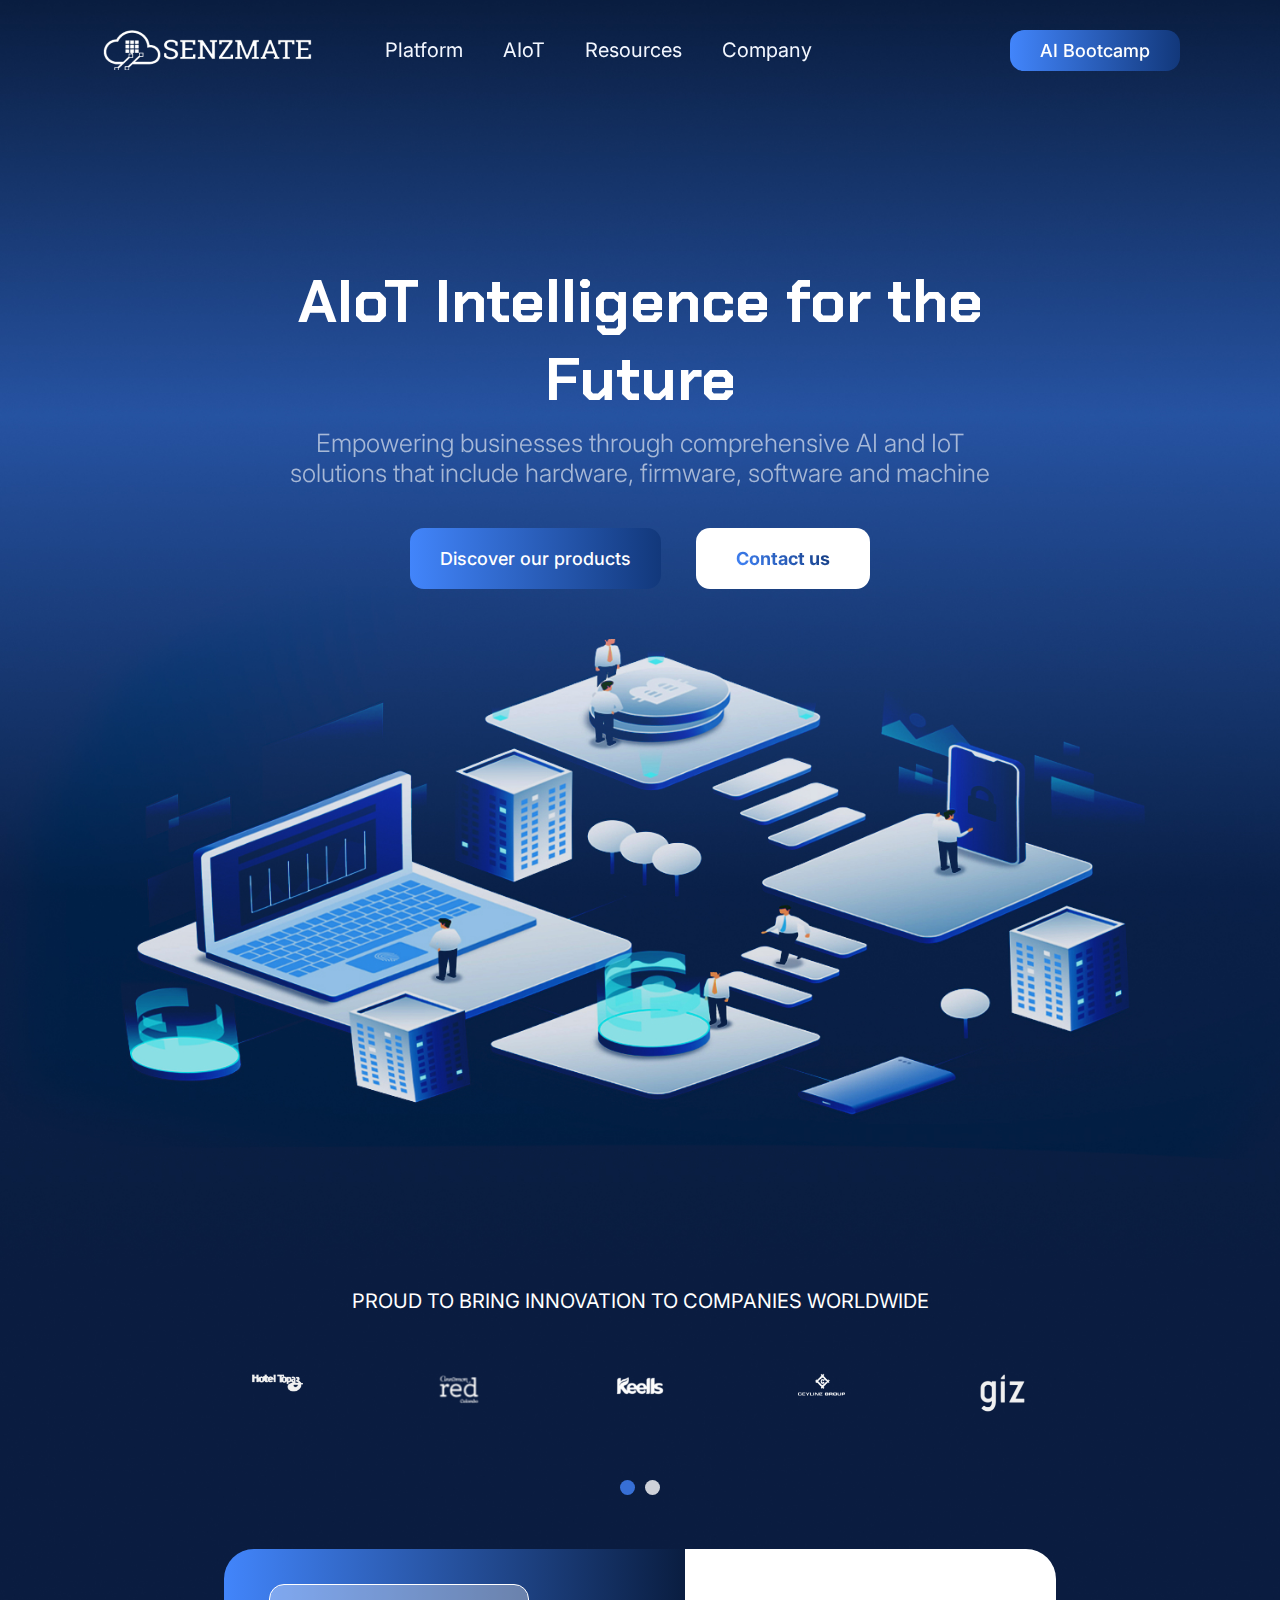
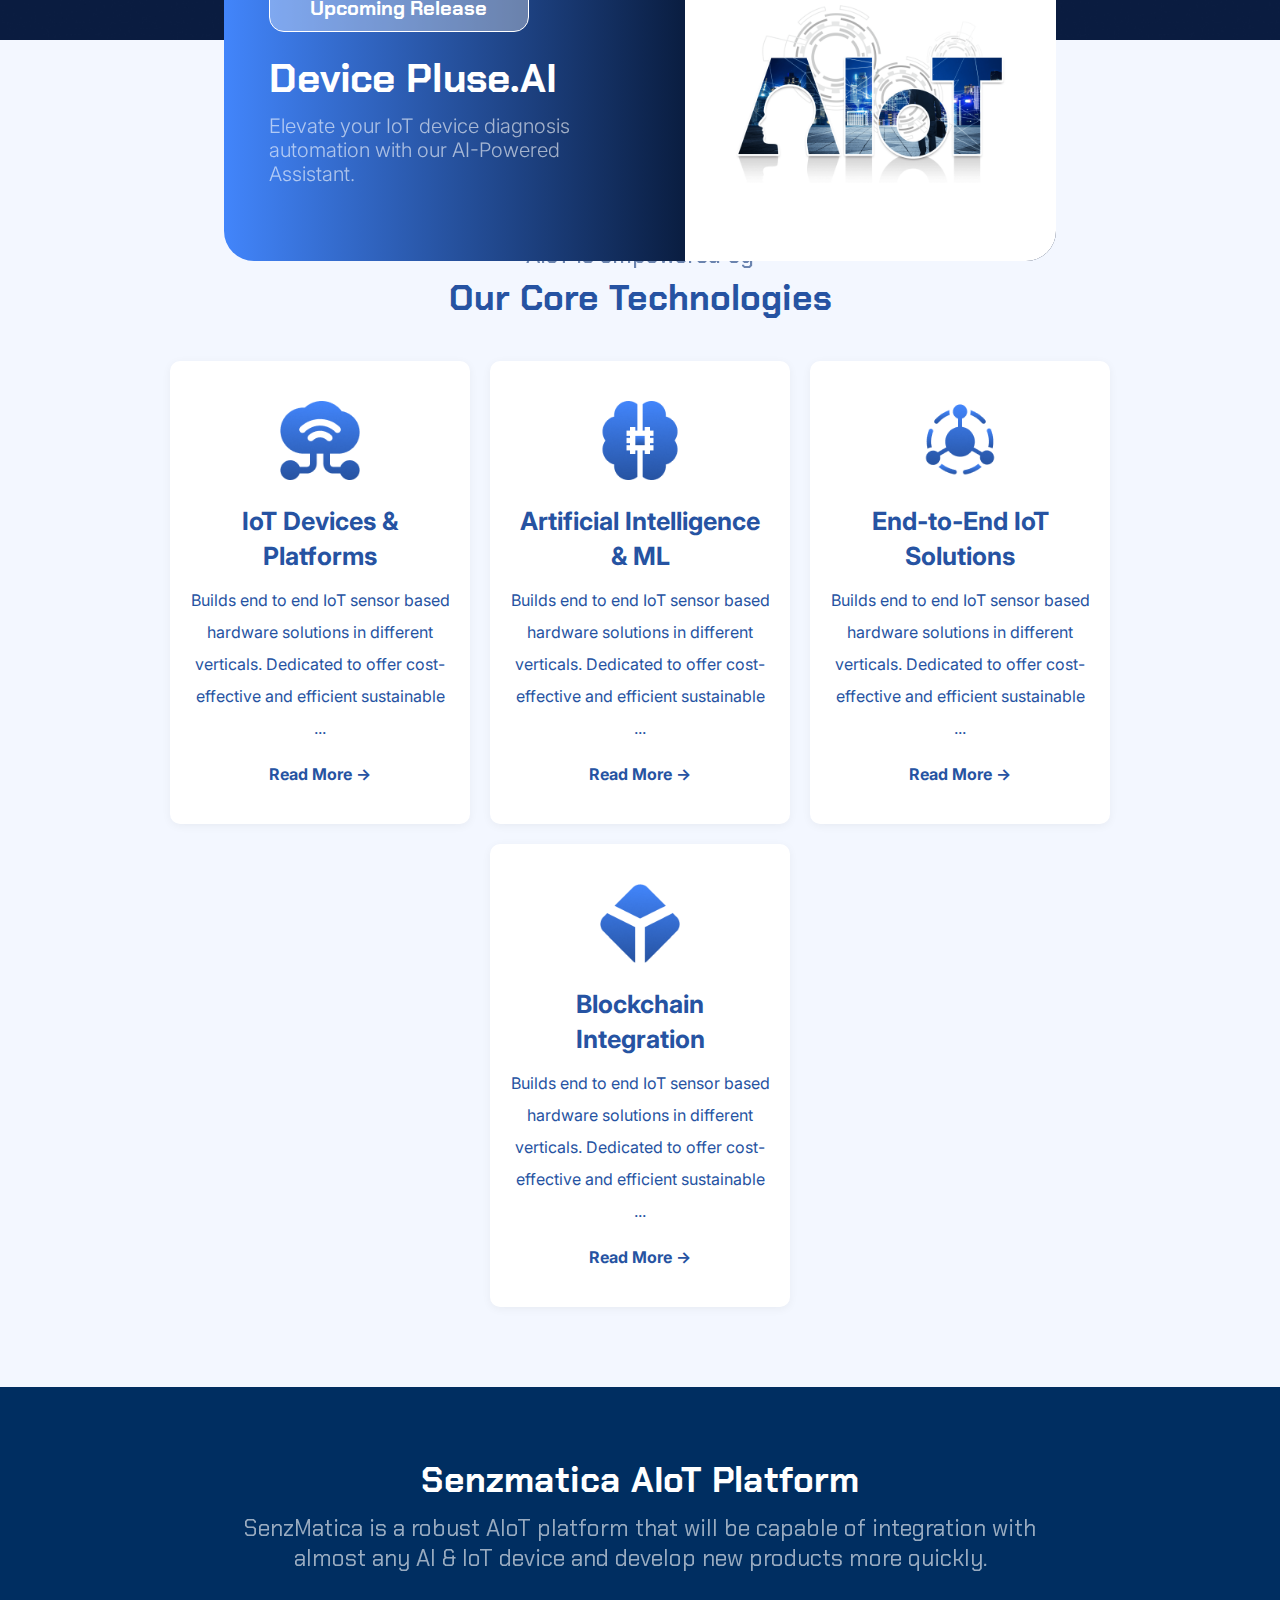
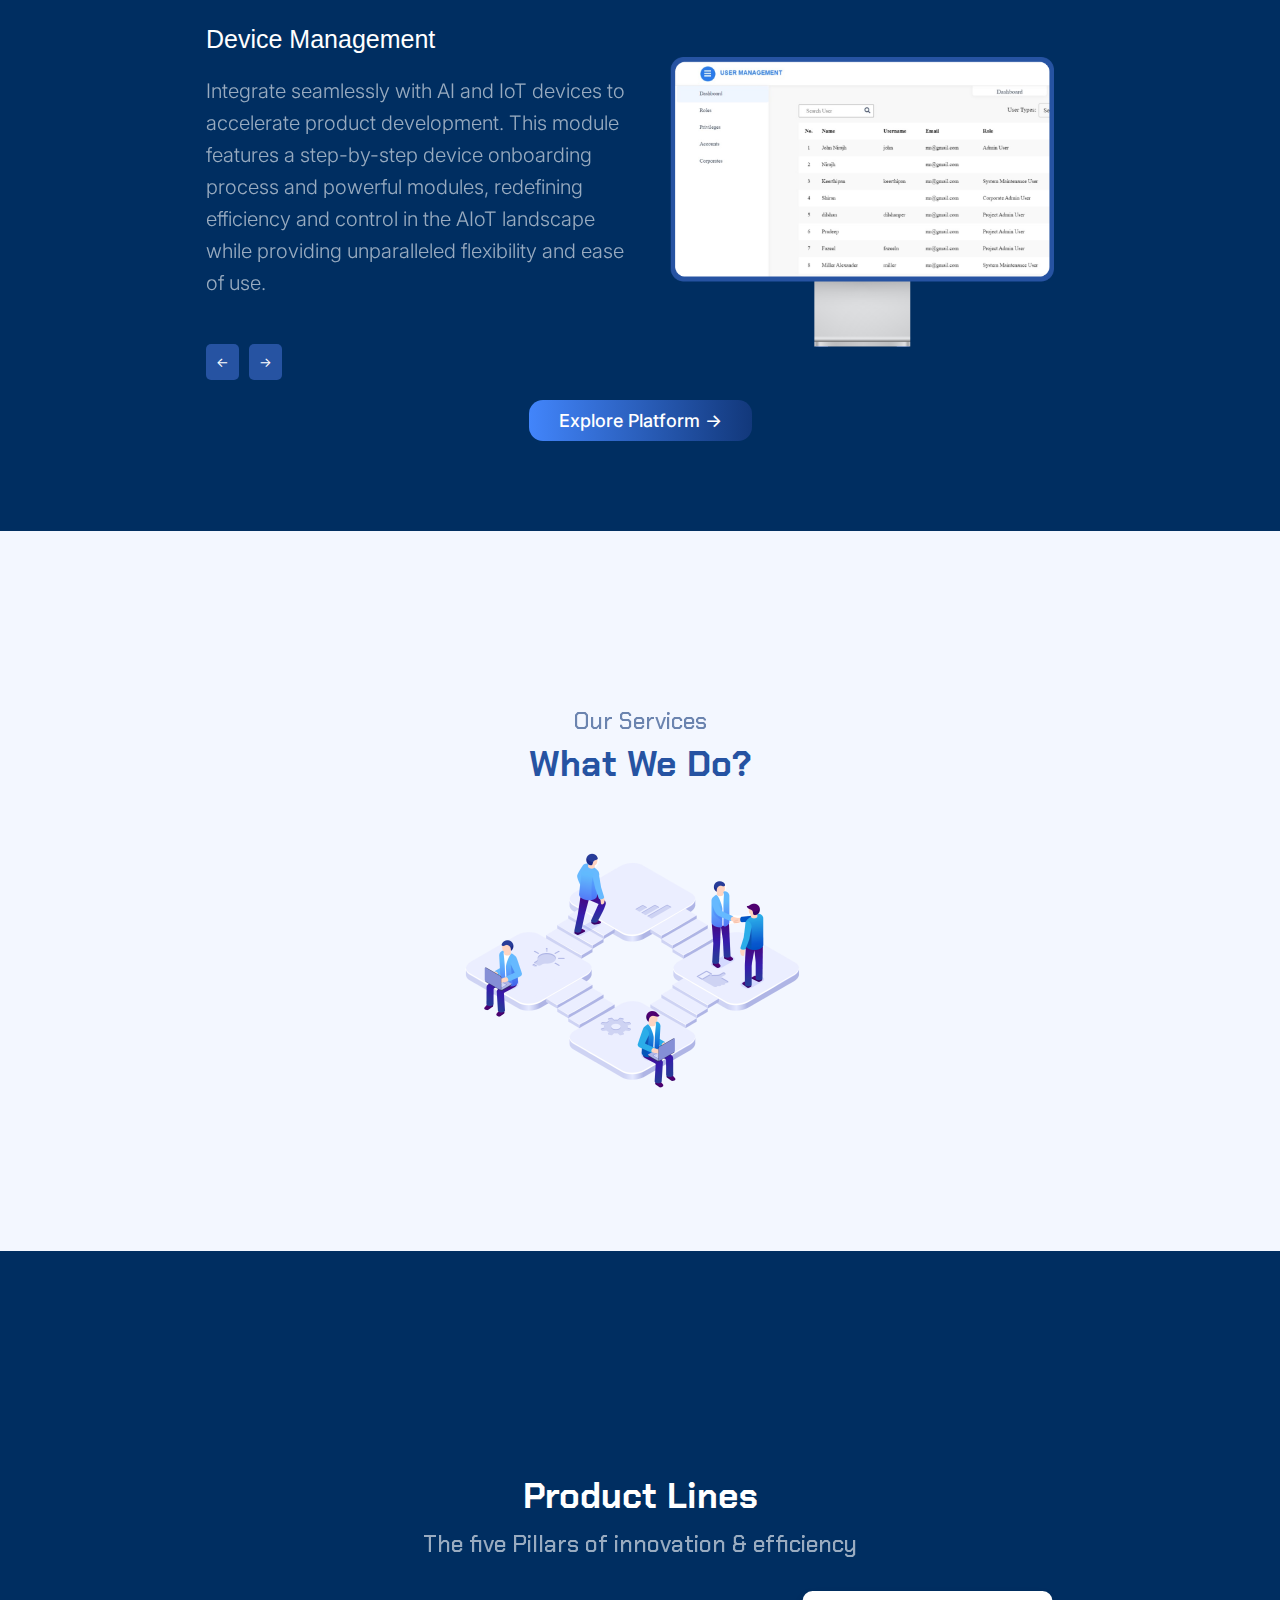
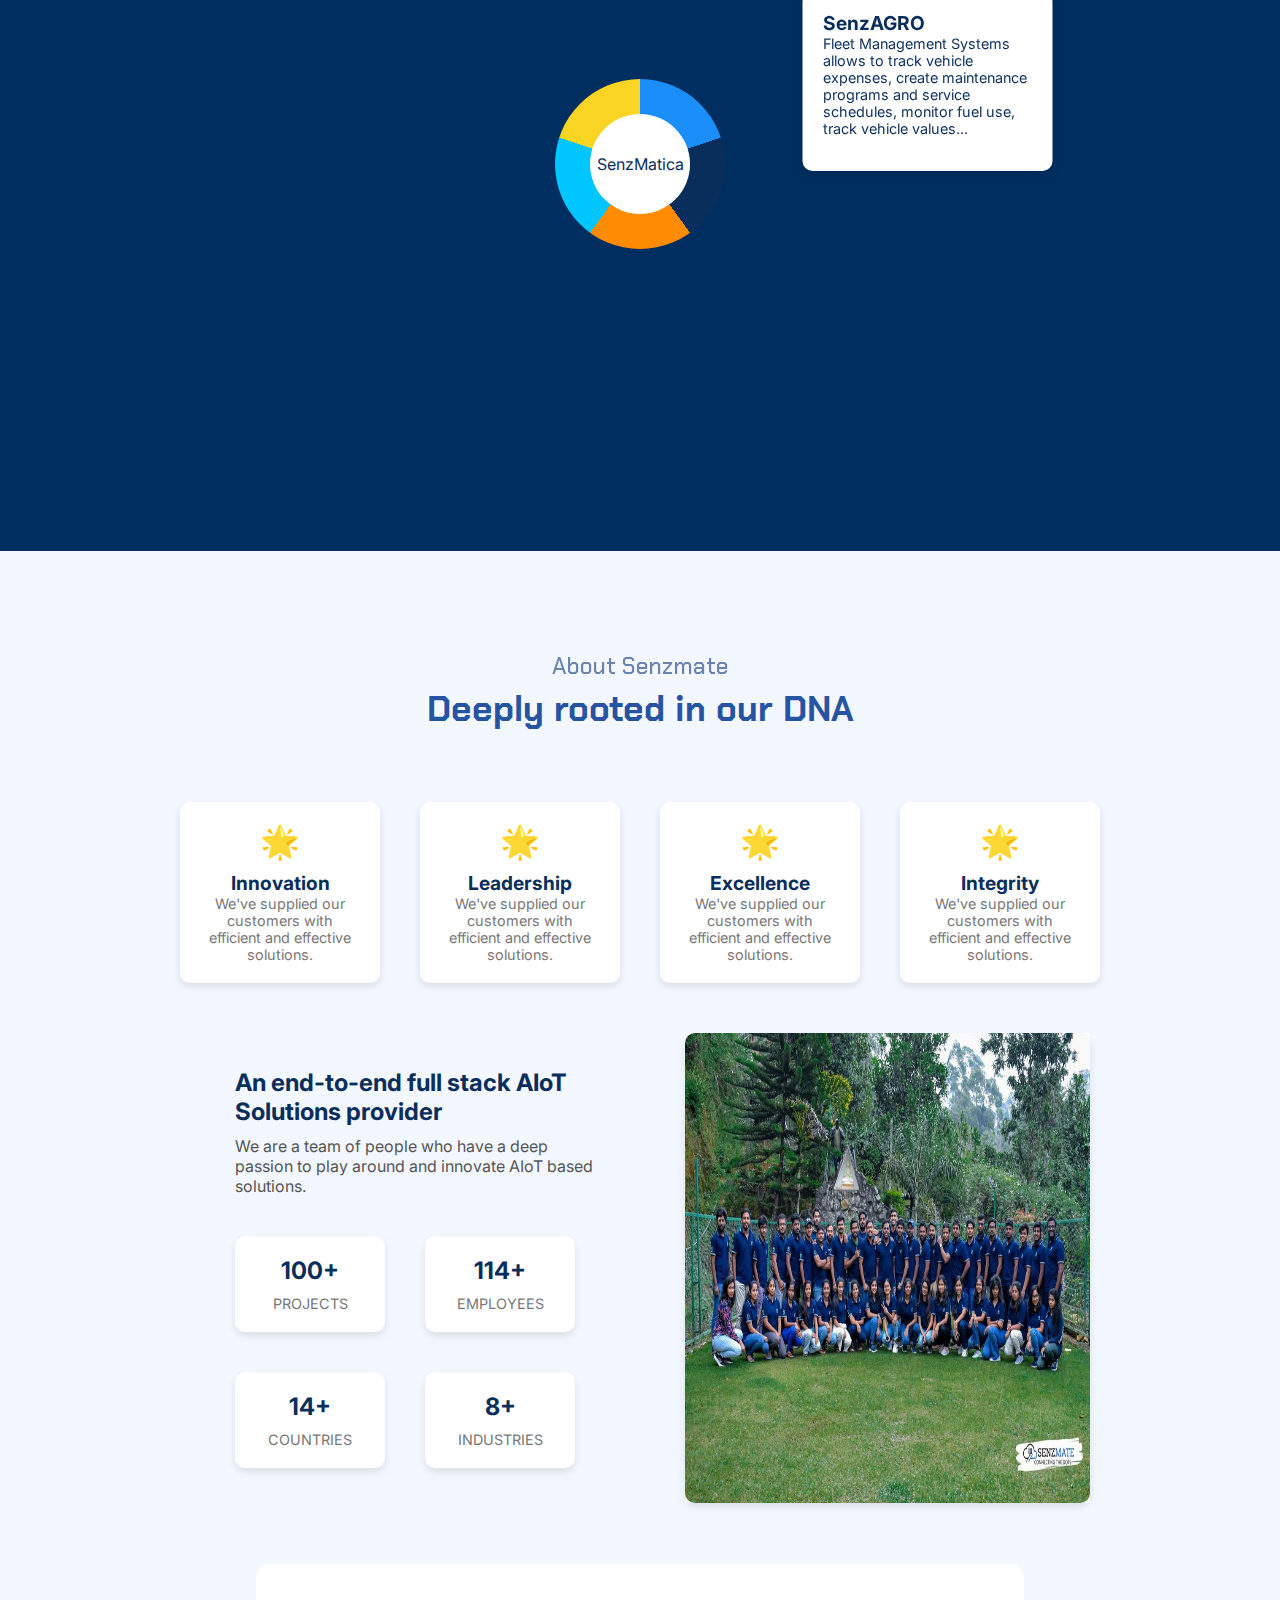
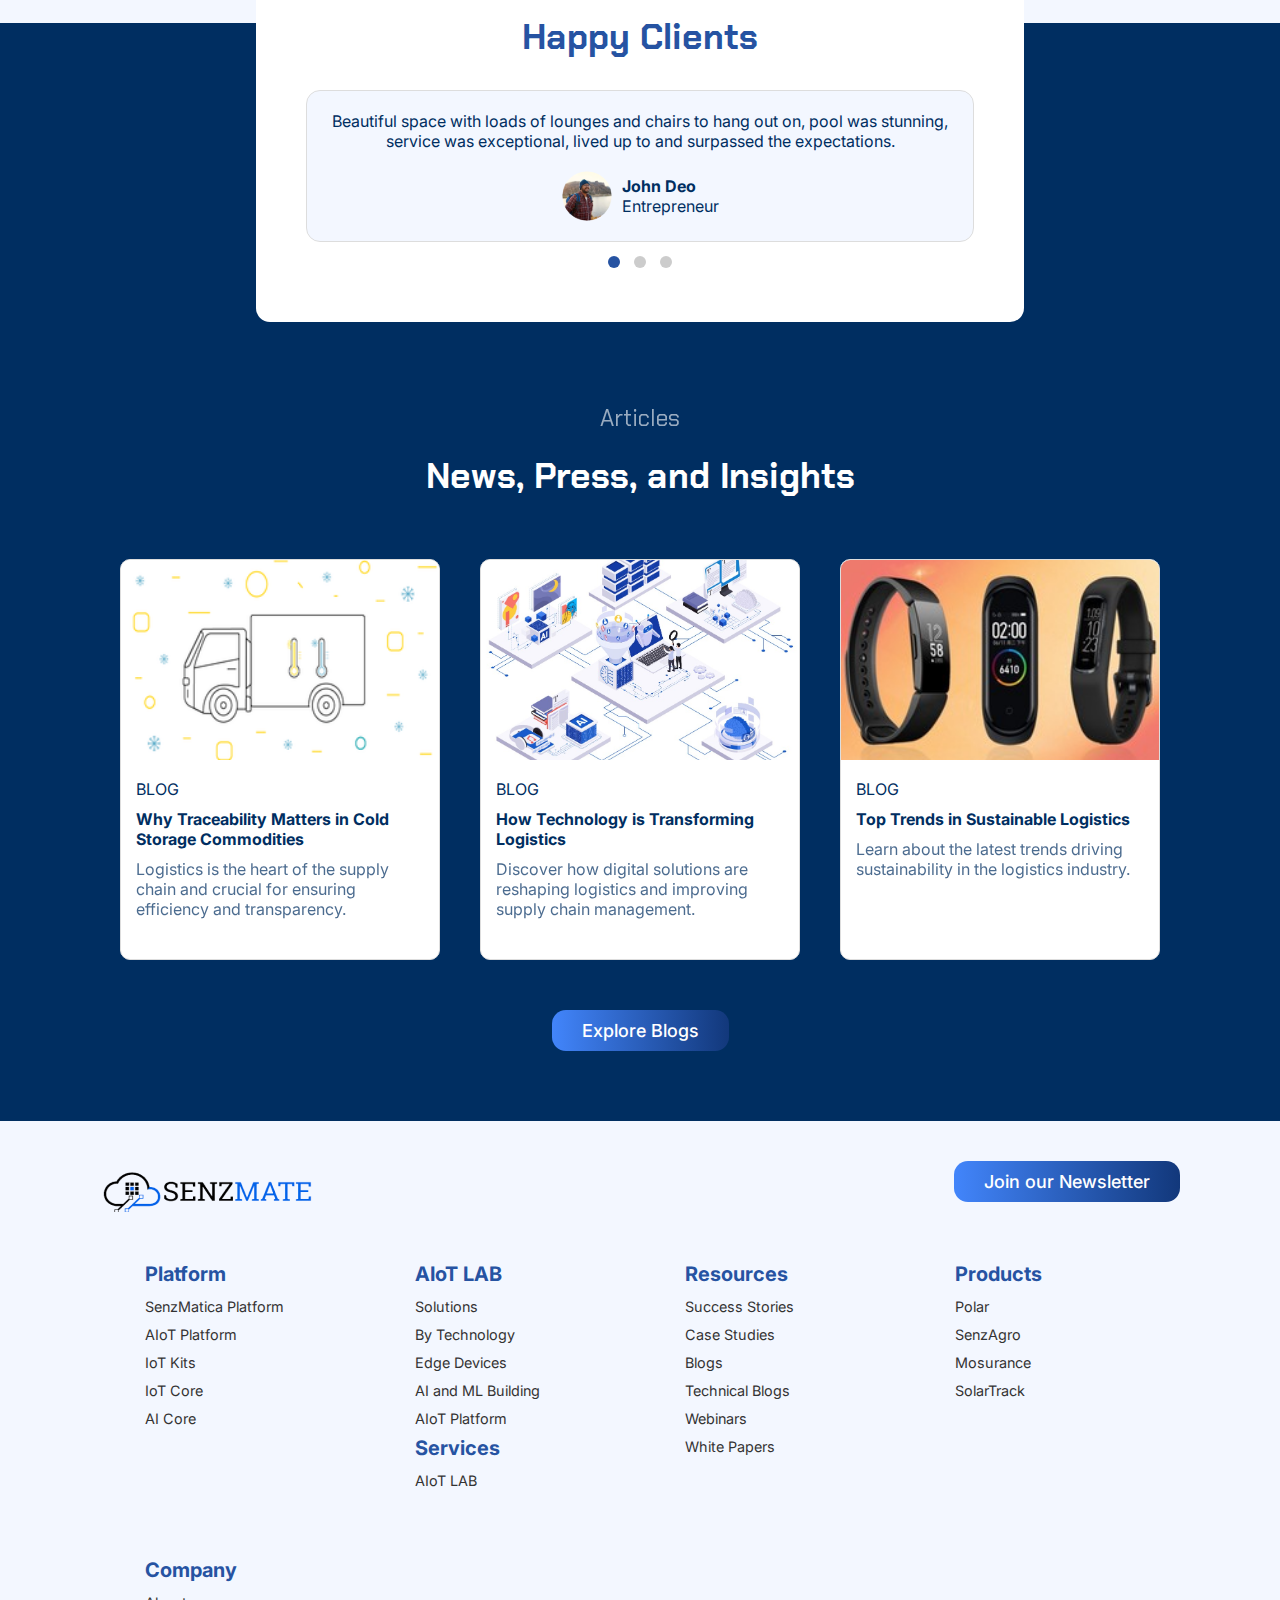
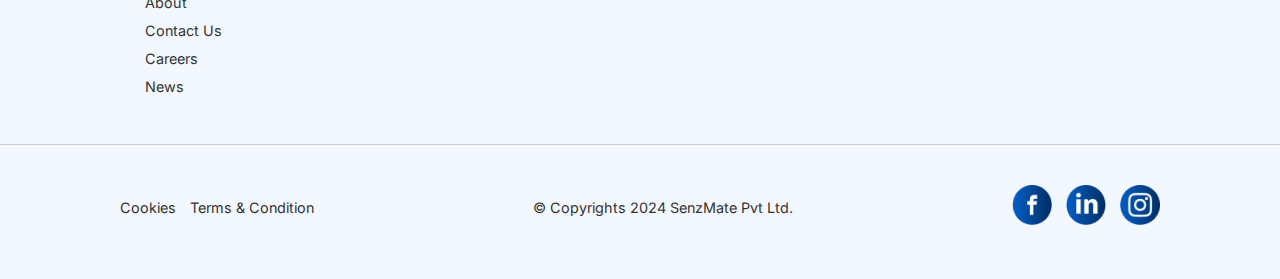
==== index.html @ ca843bef "Updated files" ====
<!DOCTYPE html>
<html lang="en">
<head>
  <meta charset="UTF-8">
  <meta name="viewport" content="width=device-width, initial-scale=1.0">
  <title>SenzMate</title>
  <link rel="stylesheet" type="text/css" href="index.css">
  <link rel="stylesheet" href="https://cdnjs.cloudflare.com/ajax/libs/OwlCarousel2/2.3.4/assets/owl.carousel.min.css">
    <link rel="stylesheet" href="https://cdnjs.cloudflare.com/ajax/libs/OwlCarousel2/2.3.4/assets/owl.theme.default.css">
    <link rel="stylesheet" href="style.css">
  <script src="https://code.jquery.com/jquery-3.5.1.min.js" integrity="sha256-9/aliU8dGd2tb6OSsuzixeV4y/faTqgFtohetphbbj0=" crossorigin="anonymous"></script>
</head>
<body>

<!-- Header -->
<section class="section-1">
    <header>
        <div class="left-header">
            <div class="logo"></div>
            <nav>
              <a href="#">Platform</a>
              <a href="#">AIoT</a>
              <a href="#">Resources</a>
              <a href="#">Company</a>
            </nav>
        </div>
      <button class="nav-btn">AI Bootcamp</button>
    </header>
    <section class="hero-section">
         <h1>AIoT Intelligence for the Future</h1>
         <p>Empowering businesses through comprehensive AI and IoT solutions that include hardware, firmware, software and machine</p>
          <div class="top-hero">
              <button class="discover_btn">Discover our products</button>
              <button class="contact_btn"><span>Contact us</span></button>
          </div>
          <div class="slider">
              <h2>PROUD TO BRING INNOVATION TO COMPANIES WORLDWIDE</h2>
              <div class="brand-carousel owl-carousel">
                  <div class="single-logo"><img alt="" src="img/brand-1.png"></div>
                  <div class="single-logo"><img alt="" src="img/brand-2.png"></div>
                  <div class="single-logo"><img alt="" src="img/brand-3.png"></div>
                  <div class="single-logo"><img alt="" src="img/brand-4.png"></div>
                  <div class="single-logo"><img alt="" src="img/brand-5.png"></div>
                  <div class="single-logo"><img alt="" src="img/brand-6.png"></div>
              </div>
          </div>
          <div class="container">
            <div class="left-section">
                <div class="release-tag">Upcoming Release</div>
                <h1 class="title">Device Pluse.AI</h1>
                <p class="description">Elevate your IoT device diagnosis automation with our AI-Powered Assistant.</p>
            </div>
            <div class="right-section">
                <img src="/img/iot_bg.png" alt="AIoT" class="aiot-image">
            </div>
        </div>
    </section>
</section>
<section class="core-technologies">
    <h2>AloT is empowered by</h2>
    <h1>Our Core Technologies</h1>
    <div class="cards-container">
        <div class="card">
            <img src="./img/iot_icon.png" alt="IoT Devices & Platforms">
            <h3>IoT Devices & Platforms</h3>
            <p>Builds end to end IoT sensor based hardware solutions in different verticals. Dedicated to offer cost-effective and efficient sustainable ...</p>
            <a href="#">Read More →</a>
        </div>
        <div class="card">
            <img src="./img/AI_icon.png" alt="Artificial Intelligence & ML">
            <h3>Artificial Intelligence & ML</h3>
            <p>Builds end to end IoT sensor based hardware solutions in different verticals. Dedicated to offer cost-effective and efficient sustainable ...</p>
            <a href="#">Read More →</a>
        </div>
        <div class="card">
            <img src="./img/endtoend_icon.png" alt="End-to-End IoT Solutions">
            <h3>End-to-End IoT Solutions</h3>
            <p>Builds end to end IoT sensor based hardware solutions in different verticals. Dedicated to offer cost-effective and efficient sustainable ...</p>
            <a href="#">Read More →</a>
        </div>
        <div class="card">
            <img src="./img/blockchain_icon.png" alt="Blockchain Integration">
            <h3>Blockchain Integration</h3>
            <p>Builds end to end IoT sensor based hardware solutions in different verticals. Dedicated to offer cost-effective and efficient sustainable ...</p>
            <a href="#">Read More →</a>
        </div>
    </div>
</section>
<section class="platform-section">
  <div class="container-up">
      <!-- Top Header -->
        <div>
          <h1>Senzmatica AIoT Platform</h1>
          <p>SenzMatica is a robust AIoT platform that will be capable of integration with<br> almost any AI & IoT device and develop new products more quickly.</p>
       </div>
       <!-- middle section should be 2 columns -->
        <div class="contain">
          <div class="text-content">
            <div class="feature-content">
                <h2 id="feature-title">Device Management</h2>
                <p id="feature-description">Integrate seamlessly with AI and IoT devices to accelerate product development. This module features a step-by-step device onboarding process and powerful modules, redefining efficiency and control in the AIoT landscape while providing unparalleled flexibility and ease of use.</p>
            </div>
            <div class="arrows">
                <button id="prev" onclick="changeContent(-1)">&#8592;</button>
                <button id="next" onclick="changeContent(1)">&#8594;</button>
            </div>
          </div>
          <div class="image-content">
            <img id="feature-image" src="/img/Display.png" alt="Feature Image">
          </div>
        </div>
       
        <!-- bottom section only button  -->
        <button class="explore-button">Explore Platform →</button>
  </div>
</section>
<section class="services-section">
  <h2>Our Services</h2>
  <h3>What We Do?</h3>
  <div class="image-container">
      <div class="backImage">
        <div class="character" id="character1">
            <img src="character1.png" alt="Character 1 Image Contain Image">
            <div class="popup" id="popup1">
                <h4>Partnership Programs</h4>
                <p>Join our partnership programs to leverage the power of IoT and AI, driving mutual success through collaborative projects and shared expertise.</p>
            </div>
        </div>
        <div class="character" id="character2">
            <img src="character2.png" alt="Character 2 Image Contain Image">
            <div class="popup" id="popup2">
                <h4>Consulting Services</h4>
                <p>Our consulting services provide expert guidance to help you navigate the complexities of IoT and AI, ensuring successful implementation and integration.</p>
            </div>
        </div>
        <div class="character" id="character3">
            <img src="character3.png" alt="Character 3 Image Contain Image">
            <div class="popup" id="popup3">
                <h4>Custom Solutions</h4>
                <p>We offer custom solutions tailored to your specific needs, combining the latest in IoT and AI technology to drive innovation and efficiency.</p>
            </div>
        </div>
        <div class="character" id="character4">
            <img src="character4.png" alt="Character 4  Image Contain Image">
            <div class="popup" id="popup4">
                <h4>Support & Maintenance</h4>
                <p>Our support and maintenance services ensure your IoT and AI systems remain operational and up-to-date, providing peace of mind and reliability.</p>
            </div>
        </div>
      </div>  
  </div>
</section>
<section class="product-lines-section">
  <h2>Product Lines</h2>
  <h3>The five Pillars of innovation & efficiency</h3>
  <div class="doughnut-container">
      <div class="doughnut">
          <div class="segment" id="segment1"></div>
          <div class="segment" id="segment2"></div>
          <div class="segment" id="segment3"></div>
          <div class="segment" id="segment4"></div>
          <div class="segment" id="segment5"></div>
          <div class="center">SenzMatica</div>
      </div>
      <div class="popup-section">
        <div class="popupNew" id="popupNew1">
          <h4>SenzAGRO</h4>
          <p>Fleet Management Systems allows to track vehicle expenses, create maintenance programs and service schedules, monitor fuel use, track vehicle values...</p>
      </div>
      <div class="popupNew" id="popupNew2">
          <h4>MOSURANCE</h4>
          <p>Fleet Management Systems allows to track vehicle expenses, create maintenance programs and service schedules, monitor fuel use, track vehicle values...</p>
      </div>
      <div class="popupNew" id="popupNew3">
          <h4>POLAR</h4>
          <p>Fleet Management Systems allows to track vehicle expenses, create maintenance programs and service schedules, monitor fuel use, track vehicle values...</p>
      </div>
      <div class="popupNew" id="popupNew4">
          <h4>Factoryspy</h4>
          <p>Fleet Management Systems allows to track vehicle expenses, create maintenance programs and service schedules, monitor fuel use, track vehicle values...</p>
      </div>
      <div class="popupNew" id="popupNew5">
          <h4>SOLAR TRACK</h4>
          <p>Fleet Management Systems allows to track vehicle expenses, create maintenance programs and service schedules, monitor fuel use, track vehicle values...</p>
      </div>
      </div>
      
  </div>
</section>

<section class="about-section">
  <h1>About Senzmate</h1>
  <h2>Deeply rooted in our DNA</h2>
  <div class="pillars">
      <div class="pillar">
          <div class="icon">🌟</div>
          <h3>Innovation</h3>
          <p>We've supplied our customers with efficient and effective solutions.</p>
      </div>
      <div class="pillar">
          <div class="icon">🌟</div>
          <h3>Leadership</h3>
          <p>We've supplied our customers with efficient and effective solutions.</p>
      </div>
      <div class="pillar">
          <div class="icon">🌟</div>
          <h3>Excellence</h3>
          <p>We've supplied our customers with efficient and effective solutions.</p>
      </div>
      <div class="pillar">
          <div class="icon">🌟</div>
          <h3>Integrity</h3>
          <p>We've supplied our customers with efficient and effective solutions.</p>
      </div>
  </div>
  <div class="count-section">
      <div class="left-section">
          <div class="description">
            <h3>An end-to-end full stack AIoT Solutions provider</h3>
            <p>We are a team of people who have a deep passion to play around and innovate AIoT based solutions.</p>
        </div>
        <div class="stats">
          <div class="stat">
              <h4>100+</h4>
              <p>PROJECTS</p>
          </div>
          <div class="stat">
              <h4>114+</h4>
              <p>EMPLOYEES</p>
          </div>
          <div class="stat">
              <h4>14+</h4>
              <p>COUNTRIES</p>
          </div>
          <div class="stat">
              <h4>8+</h4>
              <p>INDUSTRIES</p>
          </div>
      </div>
      </div>
      <div class="right-section">
          <div class="image-container">
            <img src="./img/team.jpg" alt="Team Photo">
          </div>
      </div>
  </div>
</section>


<!-- Review Section -->
 <!-- <section class="review-Main">
  <section class="review-section">
    <h2>Happy Clients</h2>
    <div class="slider">
        <div class="slider-container">
            <div class="slide">
                <p>Beautiful space with loads of lounges and chairs to hang out on, pool was stunning, service was exceptional, lived up to and surpassed the expectations.</p>
                <div class="client-info">
                    <img src="client1.jpg" alt="Client 1">
                    <div>
                        <h4>John Deo</h4>
                        <p>Entrepreneur</p>
                    </div>
                </div>
            </div>
            <div class="slide">
                <p>Amazing experience, the ambiance was perfect and the staff were very friendly and helpful. Highly recommend this place.</p>
                <div class="client-info">
                    <img src="client2.jpg" alt="Client 2">
                    <div>
                        <h4>Jane Smith</h4>
                        <p>Designer</p>
                    </div>
                </div>
            </div>
            <div class="slide">
                <p>One of the best places I've ever stayed. The rooms were clean and well-maintained, and the service was top-notch.</p>
                <div class="client-info">
                    <img src="client3.jpg" alt="Client 3">
                    <div>
                        <h4>Michael Brown</h4>
                        <p>Developer</p>
                    </div>
                </div>
            </div>
        </div>
    </div>
    <div class="dots">
        <span class="dot" onclick="currentSlide(1)"></span>
        <span class="dot" onclick="currentSlide(2)"></span>
        <span class="dot" onclick="currentSlide(3)"></span>
    </div>
  </section>
  <section class="blog-section">
    <h3>Articles</h3>
    <h2>News, Press and Insights</h2>
    <div class="blog-container">
        <div class="blog-card">
            <img src="blog1.jpg" alt="Blog 1">
            <div class="blog-content">
                <span>BLOG</span>
                <h4>Your Cold Stored Commodities Needs Traceability. Here's Why!</h4>
                <p>The word "logistics" known as the heart of the supply chain and that used be a synonymous term.</p>
            </div>
        </div>
        <div class="blog-card">
            <img src="blog2.jpg" alt="Blog 2">
            <div class="blog-content">
                <span>BLOG</span>
                <h4>Your Cold Stored Commodities Needs Traceability. Here's Why!</h4>
                <p>The word "logistics" known as the heart of the supply chain and that used be a synonymous term.</p>
            </div>
        </div>
        <div class="blog-card">
            <img src="blog3.jpg" alt="Blog 3">
            <div class="blog-content">
                <span>BLOG</span>
                <h4>Your Cold Stored Commodities Needs Traceability. Here's Why!</h4>
                <p>The word "logistics" known as the heart of the supply chain and that used be a synonymous term.</p>
            </div>
        </div>
    </div>
    <button class="explore-btn">Explore Blogs</button>
</section>

 </section> -->
 <section class="review-main">
    <!-- Review Section -->
    <section class="review-section">
        <div class="review-card">
            <h2>Happy Clients</h2>
            <div class="slider">
              <div class="slider-container">
                <!-- Slide 1 -->
                <div class="slide">
                  <p>Beautiful space with loads of lounges and chairs to hang out on, pool was stunning, service was exceptional, lived up to and surpassed the expectations.</p>
                  <div class="client-info">
                    <img src="./img/client1.png" alt="Client 1">
                    <div>
                      <h4>John Deo</h4>
                      <p>Entrepreneur</p>
                    </div>
                  </div>
                </div>
                <!-- Slide 2 -->
                <div class="slide">
                  <p>Amazing experience, the ambiance was perfect and the staff were very friendly and helpful. Highly recommend this place.</p>
                  <div class="client-info">
                    <img src="client2.jpg" alt="Client 2">
                    <div>
                      <h4>Jane Smith</h4>
                      <p>Designer</p>
                    </div>
                  </div>
                </div>
                <!-- Slide 3 -->
                <div class="slide">
                  <p>One of the best places I've ever stayed. The rooms were clean and well-maintained, and the service was top-notch.</p>
                  <div class="client-info">
                    <img src="client3.jpg" alt="Client 3">
                    <div>
                      <h4>Michael Brown</h4>
                      <p>Developer</p>
                    </div>
                  </div>
                </div>
              </div>
            </div>
            <!-- Slider Dots -->
            <div class="dots">
                <span class="dot" onclick="currentSlide(1)"></span>
                <span class="dot" onclick="currentSlide(2)"></span>
                <span class="dot" onclick="currentSlide(3)"></span>
            </div>
        </div>
    </section>
  
    <!-- Blog Section -->
    <section class="blog-section">
      <h3>Articles</h3>
      <h2>News, Press, and Insights</h2>
      <div class="blog-container">
        <!-- Blog Card 1 -->
        <div class="blog-card">
          <img src="./img/blog1.png" alt="Blog 1">
          <div class="blog-content">
            <span>BLOG</span>
            <h4>Why Traceability Matters in Cold Storage Commodities</h4>
            <p>Logistics is the heart of the supply chain and crucial for ensuring efficiency and transparency.</p>
          </div>
        </div>
        <!-- Blog Card 2 -->
        <div class="blog-card">
          <img src="./img/blog2.jpeg" alt="Blog 2">
          <div class="blog-content">
            <span>BLOG</span>
            <h4>How Technology is Transforming Logistics</h4>
            <p>Discover how digital solutions are reshaping logistics and improving supply chain management.</p>
          </div>
        </div>
        <!-- Blog Card 3 -->
        <div class="blog-card">
          <img src="./img/blog3.jpg" alt="Blog 3">
          <div class="blog-content">
            <span>BLOG</span>
            <h4>Top Trends in Sustainable Logistics</h4>
            <p>Learn about the latest trends driving sustainability in the logistics industry.</p>
          </div>
        </div>
      </div>
      <button class="explore-btn">Explore Blogs</button>
    </section>
  </section>
  
<!-- Footer Section -->
<footer>
  <div class="footer-container">
      <div class="footer-logo"></div>
      <button class="newsletter-btn">Join our Newsletter</button>
      <div class="footer-links">
          <div class="footer-column">
              <h4>Platform</h4>
              <ul>
                  <li><a href="#">SenzMatica Platform</a></li>
                  <li><a href="#">AIoT Platform</a></li>
                  <li><a href="#">IoT Kits</a></li>
                  <li><a href="#">IoT Core</a></li>
                  <li><a href="#">AI Core</a></li>
              </ul>
          </div>
          <div class="footer-column">
              <h4>AIoT LAB</h4>
              <ul>
                  <li><a href="#">Solutions</a></li>
                  <li><a href="#">By Technology</a></li>
                  <li><a href="#">Edge Devices</a></li>
                  <li><a href="#">AI and ML Building</a></li>
                  <li><a href="#">AIoT Platform</a></li>
              </ul>
              <h4>Services</h4>
              <ul>
                  <li><a href="#">AIoT LAB</a></li>
              </ul>
          </div>
          <div class="footer-column">
              <h4>Resources</h4>
              <ul>
                  <li><a href="#">Success Stories</a></li>
                  <li><a href="#">Case Studies</a></li>
                  <li><a href="#">Blogs</a></li>
                  <li><a href="#">Technical Blogs</a></li>
                  <li><a href="#">Webinars</a></li>
                  <li><a href="#">White Papers</a></li>
              </ul>
          </div>
          <div class="footer-column">
              <h4>Products</h4>
              <ul>
                  <li><a href="#">Polar</a></li>
                  <li><a href="#">SenzAgro</a></li>
                  <li><a href="#">Mosurance</a></li>
                  <li><a href="#">SolarTrack</a></li>
              </ul>
          </div>
          <div class="footer-column">
              <h4>Company</h4>
              <ul>
                  <li><a href="#">About</a></li>
                  <li><a href="#">Contact Us</a></li>
                  <li><a href="#">Careers</a></li>
                  <li><a href="#">News</a></li>
              </ul>
          </div>
      </div>
  </div>
  <div class="footer-bottom">
      <div class="footer-terms">
          <a href="#">Cookies</a>
          <a href="#">Terms & Condition</a>
      </div>
      <div class="footer-copyright">
          © Copyrights 2024 SenzMate Pvt Ltd.
      </div>
      <div class="footer-social">
          <a href="#"><img src="./img/facebook.png" alt="Facebook"></a>
          <a href="#"><img src="./img/linkedin.png" alt="LinkedIn"></a>
          <a href="#"><img src="./img/instagram.png" alt="Instagram"></a>
      </div>
  </div>
</footer>
  
  <script src="script.js"></script>
  <script src="script2.js"></script>
  <script src="script3.js"></script>
  <script src="https://cdnjs.cloudflare.com/ajax/libs/jquery/3.5.1/jquery.min.js"></script>
  <script src="https://cdnjs.cloudflare.com/ajax/libs/OwlCarousel2/2.3.4/owl.carousel.min.js"></script>
  <script>
      let autoplayTimeout = 3000; 
      const minSpeed = 500; 
      const speedReduction = 200; 
    
      const owl = $('.brand-carousel').owlCarousel({
        loop: true,
        margin: 10,
        autoplay: true,
        autoplayTimeout: autoplayTimeout,
        autoplayHoverPause: true, 
        responsive: {
          0: {
            items: 1
          },
          600: {
            items: 4
          },
          1000: {
            items: 5
          }
        }
      });
  
      owl.on('translated.owl.carousel', function () {
        autoplayTimeout = Math.max(minSpeed, autoplayTimeout - speedReduction);
        console.log(`Updated Speed: ${autoplayTimeout}ms`);
    
        owl.trigger('stop.owl.autoplay'); 
        owl.trigger('play.owl.autoplay', [autoplayTimeout]); 
      });
  </script>


</body>
</html>
---- index.css ----
@import url('https://fonts.googleapis.com/css2?family=Chakra+Petch:ital,wght@0,300;0,400;0,500;0,600;0,700;1,300;1,400;1,500;1,600;1,700&family=Inter:ital,opsz,wght@0,14..32,100..900;1,14..32,100..900&display=swap');

* {
  padding: 0;
  margin: 0;
  box-sizing: border-box;
  font-family: "Inter", sans-serif;
}

.section-1 {
  background: url("../img/bg.jpg");
  width: 100%;
  background-size: cover;
  height: 1640px;
  background-position: center;
}

body {
  margin: 0;
  padding: 0;
  overflow-x: hidden; 
  justify-content: center;
  align-items: center;
  min-height: 100vh;
}

.hero-section .slider {
  margin-top: 700px;
  justify-content: center;
  width: 70%;
}

.hero-section .slider h2 {
  color: #fff;
  text-align: center;
  font-size: 20px;
  font-style: normal;
  font-weight: 400;
}

.hero-section .brand-carousel {
  display: flex;
  flex-direction: column;
  overflow-x: auto; 
  scroll-behavior: smooth;
}

.single-logo {
  display: flex;
  justify-content: center;
  align-items: center;
  padding: 60px;
}

.single-logo img {
  display: flex;
  height: auto;
  width: 100%;
}

.owl-dots {
	text-align: center;
}

.owl-dot {
	display: inline-block;
	height: 15px !important;
	width: 15px !important;
	background-color: #fff !important;
	opacity: 0.8;
	border-radius: 50%;
	margin: 0 5px;
}
.owl-dot.active {
	background-color: #4285fb !important;
}

.section-1 .hero-section {
  z-index: 1;
  position: relative;
  display: flex;
  flex-direction: column;
  justify-content: center;
  align-items: center;
  top: 16%;
}

.hero-section h1 {
  width: 60%;
  text-align: center;
  font-size: 60px;
  color: #fff;
  font-family: "Chakra Petch", sans-serif;
  font-weight: 700;
  font-style: normal;
}

.hero-section p {
  width: 58%;
  text-align: center;
  font-size: 25px;
  font-style: normal;
  font-weight: 300;
  color: #fff;
  opacity: 60%;
  margin-top: 10px;
}

.hero-section .top-hero {
  margin-top: 40px;
  display: flex;
  gap: 35px;
  justify-content: center;
  align-items: center;
}



.discover_btn {
  background: linear-gradient(270deg, #12387b 0%, #4285fb 100%);
  border-radius: 14px;
  justify-content: center;
  align-items: center;
  display: flex;
  padding: 20px 30px 20px 30px;
  color: #fff;
  font-size: 18px;
  font-family: Inter;
  font-weight: 500; 
  word-wrap: break-word;
  border: none;
  cursor: pointer;
}

.discover_btn:hover{
  background: linear-gradient(90deg, #12387b 0%, #4285fb 100%);
}

.contact_btn {
  background: #fff;
  border: none;
  padding: 20px 40px 20px 40px;
  font-size: 18px;
  font-weight: bold;
  cursor: pointer;
  border-radius: 14px;
  position: relative;
  overflow: hidden;
}

.contact_btn::before {
  content: '';
  position: absolute;
  top: 0;
  left: 0;
  width: 100%;
  height: 100%;
  color: #fff;
  background: linear-gradient(45deg, #4285fb, #12387b);
  z-index: 1;
  opacity: 0;
  transition: opacity 0.3s;
}


.contact_btn span {
  position: relative;
  background: linear-gradient(45deg, #4285fb, #12387b);
  background-clip: text;
  -webkit-text-fill-color: transparent;
  transition: all 0.3s;
}

header {
  z-index: 2;
  display: flex;
  padding: 0px 100px;
  align-items: center;
  position: fixed;
  height: 100px;
  top: 0;
  left: 0;
  width: 100%;
  transition: 500ms;
  justify-content: space-between; 
  flex-wrap: wrap;
}

.left-header{
  display: flex;
  justify-content: space-between;
  align-items: center;
  gap: 20px;
}

.left-header nav {
  display: flex;
  flex: 2;
  margin-left: 25px ;
  gap: 40px; 
}

.left-header nav a {
  text-decoration: none;
  font-size: 20px;
  text-decoration: none;
  color: #F3F7FF;
  transition: 200ms;
  font-style: normal;
  transition: color 0.3s;
}


.left-header nav a:hover {
  color: #007BFF; 
}


.left-header nav a.active {
  font-weight: bold;
  color: #007BFF;
}

header .nav-btn {
  background: linear-gradient(270deg, #12387b 0%, #4285fb 100%);
  border-radius: 14px;
  justify-content: center;
  align-items: center;
  display: flex;
  padding: 10px 30px 10px 30px;
  color: #fff;
  font-size: 18px;
  font-family: Inter;
  font-weight: 500; 
  word-wrap: break-word;
  border: none;
  cursor: pointer;
  transition: background-color 0.3s;
}

header .nav-btn:hover {
  background-color: #0056b3; 
}

.active {
  border-color: #00b3ff;
}

.left-header nav a:hover {
  border-color: #00b3ff;
}

.logo {
  z-index: 10;
  background-image: url('./img/Site_Logo_white.png');
  width: 240px;
  height: 40px;
  background-repeat: no-repeat;
}

.bgc {
  background: #F3F7FF;
  padding: 0px 100px;
  height: 100px;
  align-items: center;
}

.bgc .logo {
  background-image: url('./img/Site_Logo.png');
  width: 240px;
  height: 40px;
  background-repeat: no-repeat;
}

.bgc .left-header{
  display: flex;
  justify-content: space-between;
  align-items: center;
  gap: 20px;
}

.bgc .left-header nav a {
  text-decoration: none;
  font-size: 20px;
  text-decoration: none;
  color: #002E61;
  transition: 200ms;
  transition: color 0.3s;
}


.section-2 {
  padding: 20px;
  padding-left: 60px;
}
.section-2 h1 {
  padding: 20px;
  font-size: 40px;
}
.section-2 p {
  padding: 20px;
  line-height: 1.8em;
  font-size: 18px;
}


@media (max-width: 768px) {
  header {
    flex-direction: column;
    align-items: flex-start;
  }

  .left-header {
    flex-direction: column; 
    align-items: flex-start;
  }

  .left-header nav {
    flex-wrap: wrap;
    gap: 10px; 
  }

  header .nav-btn {
    align-self: flex-end;
    margin-top: 10px;
  }
}














/*  Hero Bottom Component */

.container {
  display: flex;
  margin-top: 50px;
  background: linear-gradient(to right,#4285FB 0%, #0A1E42 55%);
  border-radius: 30px;
  overflow: hidden;
  width: 65%;
  max-width: 1200px;
}

.left-section {
  padding: 35px 45px;
  color: #fff;
  flex: 1;
  display: flex;
  flex-direction: column;
  justify-content: center;
}

.release-tag {
  background-color: rgba(255, 255, 255, 0.347);
  border-radius: 15px;
  border: 1px solid #fff;
  font-size: 20px;
  padding: 10px;
  width: 70%;
  display: inline-block;
  margin-bottom: 20px;
  font-weight: bold;
  text-align: center;
  font-family: "Chakra Petch", sans-serif;
  font-weight: 700;
  font-style: normal;
}

.left-section .title {
  font-size: 40px;
  width: 100%;
  text-align: start;
}


.left-section .description {
  font-size: 20px;
  text-align: start;
  width: 90%;
}

.right-section {
  flex: 1;
  display: flex;
  justify-content: center;
  align-items: center;
  background-color: #fff;
}

.aiot-image {
  max-width: 100%;
  height: auto;
}


@media (max-width: 768px) {
  .container {
      flex-direction: column;
  }

  .left-section,
  .right-section {
      padding: 20px;
      text-align: center;
  }

  .title {
      font-size: 2em;
  }

  .description {
      font-size: 1em;
  }

  .aiot-image {
      width: 80%;
  }
}

@media (max-width: 480px) {
  .title {
      font-size: 1.5em;
  }

  .description {
      font-size: 0.9em;
  }

  .aiot-image {
      width: 100%;
  }
}


/* Our Core Technologies */

.core-technologies {
  text-align: center;
  padding: 200px 40px 50px 40px;
  background: #F3F7FF;
}

.core-technologies h2 {
  font-size: 23px;
  color: #12387B;
  opacity: 60%;
  font-family: "Chakra Petch", sans-serif;
  font-weight: 500;
  font-style: normal; 
}

.core-technologies h1 {
  margin-top: 5px;
  font-size: 35px;
  color: #2653A2;
  margin-bottom: 40px;
  font-family: "Chakra Petch", sans-serif;
  font-weight: 700;
  font-style: normal; 
}

.cards-container {
  display: flex;
  flex-wrap: wrap;
  justify-content: center;
  gap: 20px;
  margin-bottom: 30px;
}

.card {
  background-color: white;
  border-radius: 10px;
  box-shadow: 0 2px 10px rgba(0, 0, 0, 0.05);
  transition: box-shadow 0.3s ease-in-out;
  width: 300px;
  padding: 40px 20px 40px 20px;
  text-align: center;
  cursor: pointer;
}

.card img {
  max-width: 80px;
  margin-bottom: 20px;
}

.card h3 {
  color: #2653A2;
  margin-bottom: 10px;
  line-height: 35px;
  font-size: 25px;
  letter-spacing: 2%;
  font-family: "Inter", sans-serif;
  font-weight: 700;
  font-style: bold; 
}

.card p {
  color: #2653A2;
  margin-bottom: 20px;
  font-family: "Inter", sans-serif;
  font-weight: 400;
  font-style: normal; 
  line-height: 32px;
  letter-spacing: 2%; 
}

.card a {
  color: #2653A2;
  text-decoration: none;
  font-weight: bold;
}

.card:hover {
  box-shadow: 0 8px 16px rgba(0, 0, 0, 0.2);
}

/* Media Queries for Responsiveness */
@media (max-width: 768px) {
  .cards-container {
      flex-direction: column;
      align-items: center;
  }
}

/* Senzmatica AIoT Platform */

.platform-section {
  display: flex;
  align-items: center;
  justify-content: center;
  padding: 20px;
  width: 100%;
  background-color: #002E61;
}

/* General styles */
.container-up {
  padding: 50px 0px 50px 0px ;
  width: 70%;
  justify-content: center;
  align-items: center;
}

.container-up h1 {
  font-size: 35px;
  text-align: center;
  margin-bottom: 10px;
  color: #ffff;
  font-family: "Chakra Petch", sans-serif;
  font-weight: 700;
  font-style: normal; 
}

.container-up p {
  font-size: 23px;
  text-align: center;
  margin-bottom: 20px;
  color: #fff;
  opacity: 60%;
  font-family: "Chakra Petch", sans-serif;
  font-weight: 400;
  font-style: normal;
}

.container-up .contain {
    margin-top: 50px;
}


/* Middle section with 2 columns */
.container-up > div:nth-child(2) {
  display: flex;
  flex-wrap: wrap; /* Ensures items wrap on small screens */
  gap: 20px;
  align-items: center;
  justify-content: center; /* Center content horizontally */
}

.text-content, .image-content {
  flex: 1 1 45%; /* 45% width and responsive */
  min-width: 300px; /* Minimum width for smaller screens */
}

.text-content {
  text-align: left;
}


.feature-content {
  margin-bottom: 45px;
}

.feature-content h2 {
  font-size: 25px;
  color: #fff;
  text-align: start;
  margin-bottom: 20px;
  font-family: "Chakra", sans-serif;
  font-weight: 500;
  font-style: normal; 
  line-height: 32px;
  letter-spacing: 2%;
}

.feature-content p {
  font-size: 20px;
  color: #fff;
  opacity: 60%;
  text-align: start;
  margin-bottom: 20px;
  font-family: "Inter", sans-serif;
  font-weight: 300;
  font-style: normal; 
  line-height: 32px;
  letter-spacing: 2%;
}

.arrows {
  display: flex;
  gap: 10px;
}

.arrows button {
  padding: 10px;
  background-color: #2653A2;
  color: white;
  border: none;
  border-radius: 5px;
  cursor: pointer;
}

.image-content img {
  max-width: 100%;
  max-height: 100% ;
  display: flex;
  justify-content: center;
  align-items: center;
  padding: 20px;
}

/* Bottom button */
.explore-button {
  display: block;
  margin: 20px auto;
  background: linear-gradient(270deg, #12387b 0%, #4285fb 100%);
  border-radius: 14px;
  justify-content: center;
  align-items: center;
  display: flex;
  padding: 10px 30px 10px 30px;
  color: #fff;
  font-size: 18px;
  font-family: Inter;
  font-weight: 500; 
  word-wrap: break-word;
  border: none;
  cursor: pointer;
}

/* Responsive adjustments */
@media (max-width: 768px) {
  .container-up h1 {
    font-size: 1.8rem;
  }

  .container-up p {
    font-size: 0.9rem;
  }

  .text-content, .image-content {
    flex: 1 1 100%; /* Stacks columns vertically on small screens */
    text-align: center; /* Center align text on smaller screens */
  }

  .feature-content h2 {
    font-size: 1.2rem;
  }

  .feature-content p {
    font-size: 0.9rem;
  }

  .arrows button {
    padding: 8px;
  }
}

@media (max-width: 480px) {
  .container-up h1 {
    font-size: 1.5rem;
  }

  .feature-content h2 {
    font-size: 1rem;
  }

  .feature-content p {
    font-size: 0.8rem;
  }

  .explore-button {
    padding: 8px 15px;
    font-size: 0.9rem;
  }
}


/* Services Section */

.services-section {
  display: flex;
  flex-direction: column;
  justify-content: center;
  align-items: center;
  height: 80vh;
  padding: 40px;
  width: 100%;
  background-color: #F3F7FF;
}

.services-section h2 {
  font-size: 23px;
  color: #12387B;
  opacity: 60%;
  font-family: "Chakra Petch", sans-serif;
  font-weight: 500;
  font-style: normal; 
}

.services-section h3 {
  margin-top: 5px;
  font-size: 35px;
  color: #2653A2;
  margin-bottom: 40px;
  font-family: "Chakra Petch", sans-serif;
  font-weight: 700;
  font-style: normal; 
}

.services-section .image-container {
  position: relative;
  max-width: 600px;
  max-height: 250px;
}

.services-section .image-container .backImage
{
  background-image: url("./img/backImage.png");
  width: 100%;
  height: 100%;
  margin: 20px 120px;
  background-size: contain;
  background-repeat: no-repeat;
}


.services-section .character {
  position: absolute;
  cursor: pointer;
}

.services-section .character img {
  max-width: 100px;
  visibility: hidden;
}

/* .services-section .character:hover img {
  transform: scale(1.1);
} */

.services-section .popup {
  position: absolute;
  left: 50%;
  transform: translateX(-50%) translateY(50%);
  background-color: white;
  color: #333;
  padding: 20px;
  border-radius: 10px;
  box-shadow: 0 4px 8px rgba(0, 0, 0, 0.1);
  display: none;
  z-index: 10;
  width: 200px;
}

.services-section .popup h4 {
  margin-top: 0;
  font-size: 1.2rem;
}

.services-section .popup p {
  font-size: 0.9rem;
}

/* Positioning characters */
#character1 {
  top: 9%;
  left: 32%;
}

#character2 {
  top: 25%;
  right: 25%;
}

#character3 {
  bottom: 20%;
  left: 20%;
}

#character4 {
  bottom: -10%;
  right: 40%;
}



/* Product Lines */

.product-lines-section {
  display: flex;
  flex-direction: column;
  justify-content: center;
  align-items: center;
  padding: 60px;
  height: 100vh;
  width: 100%;
  background-color: #002E61;
}

.product-lines-section h2 {
  font-size: 35px;
  margin-bottom: 10px;
  color: #fff;
  font-family: "Chakra Petch", sans-serif;
  font-weight: 700;
  font-style: normal;
}

.product-lines-section h3 {
  font-size: 23px;
  margin-bottom: 40px;
  color: #fff;
  opacity: 60%;
  font-family: "Chakra Petch", sans-serif;
  font-weight: 500;
  font-style: normal;
}

.product-lines-section .doughnut-container {
  width: 80%;
  max-width: 250px;
  padding: 40px;
  margin: 40px auto;
}

.product-lines-section .doughnut {
  position: relative;
  width: 100%;
  padding-top: 100%; 
  border-radius: 50%;
  background: conic-gradient(
    #1c8ef9 0% 20%,
    #0a2e5c 20% 40%,
    #ff8c00 40% 60%,
    #00c6ff 60% 80%,
    #f9d423 80% 100%
  );
}

.product-lines-section .segment {
  position: relative;
  width: 50%;
  height: 50%;
  background: inherit;
  clip-path: polygon(100% 0, 0 100%, 100% 100%);
  transform-origin: bottom right;
}

#segment1 {
  transform: rotate(0deg);
}

#segment2 {
  transform: rotate(72deg);
}

#segment3 {
  transform: rotate(144deg);
}

#segment4 {
  transform: rotate(216deg);
}

#segment5 {
  transform: rotate(288deg);
}

.product-lines-section .segment.active {
  filter: brightness(1.2);
  box-shadow: 0 0 15px rgba(0, 0, 0, 0.3);
}

.product-lines-section .center {
  position: absolute;
  top: 50%;
  left: 50%;
  transform: translate(-50%, -50%);
  width: 100px;
  height: 100px;
  background-color: #fff;
  color: #0a2e5c;
  border-radius: 50%;
  display: flex;
  justify-content: center;
  align-items: center;
  font-size: 1rem;
}

.product-lines-section .popupNew {
  position: relative;
  top: 50%;
  left: 50%;
  transform: translate(-50%, -50%);
  background-color: #fff;
  color: #0a2e5c;
  padding: 20px;
  border-radius: 10px;
  box-shadow: 0 4px 8px rgba(0, 0, 0, 0.1);
  display: none;
  z-index: 10;
  width: 250px;
}

.product-lines-section .popupNew h4 {
  margin-top: 0;
  font-size: 1.2rem;
}

.product-lines-section .popupNew p {
  font-size: 0.9rem;
}

.popup-section {
  position: absolute;
  padding: 30px;
}

#popupNew1 {
  position: absolute;
  left: 100%;
  transform: translateX(75%) translateY(-160%);
  width: 250px;
  height: 180px;
}

#popupNew2 {
  position: absolute;
  left: 100%;
  transform: translateX(75%) translateY(-75%);
  width: 250px;
  height: 180px;
}

#popupNew3 {
  position: absolute;
  left: 100%;
  transform: translateX(-40%) translateY(10%);
  width: 250px;
  height: 180px;
}

#popupNew4 {
  position: absolute;
  left: 100%;
  transform: translateX(-150%) translateY(-40%);
  width: 250px;
  height: 180px;
}

#popupNew5 {
  position: absolute;
  left: 100%;
  transform: translateX(-150%) translateY(-160%);
  width: 250px;
  height: 180px;
}




#popup1 {
  position: absolute;
  left: 100%;
  transform: translateX(-140%) translateY(-75%);
  width: 250px;
  height: 180px;
}

#popup2 {
  position: absolute;
  left: 100%;
  transform: translateX(10%) translateY(-75%);
  width: 250px;
  height: 180px;
}

#popup3 {
  position: absolute;
  left: 100%;
  transform: translateX(-150%) translateY(-40%);
  width: 250px;
  height: 180px;
}

#popup4 {
  position: absolute;
  left: 100%;
  transform: translateX(10%) translateY(-40%);
  width: 250px;
  height: 180px;
}

/* About me  */

.about-section {
  width: 100%;
  text-align: center;
  justify-content: center;
  align-items: center;
  padding: 100px 40px;
  background: #F3F7FF;
}

.about-section h1 {
  font-size: 23px;
  color: #12387B;
  opacity: 60%;
  font-family: "Chakra Petch", sans-serif;
  font-weight: 500;
  font-style: normal; 
}

.about-section h2 {
  margin-top: 5px;
  font-size: 35px;
  color: #2653A2;
  margin-bottom: 40px;
  font-family: "Chakra Petch", sans-serif;
  font-weight: 700;
  font-style: normal; 
}

.pillars {
  display: flex;
  flex-wrap: wrap;
  justify-content: center;
  gap: 40px;
  padding: 30px 100px;
}

.pillar {
  background-color: #fff;
  padding: 20px;
  border-radius: 10px;
  box-shadow: 0 4px 8px rgba(0, 0, 0, 0.1);
  width: 200px;
  text-align: center;
}

.pillar .icon {
  font-size: 2rem;
  margin-bottom: 10px;
}

.pillar h3 {
  font-size: 1.2rem;
  color: #0a2e5c;
}

.pillar p {
  font-size: 0.9rem;
  color: #777;
}

.count-section {
  width: 100%;
  display: flex;
  padding: 20px 150px;
}


.description {
  margin-bottom: 40px;
}

.description h3 {
  font-size: 1.5rem;
  color: #0a2e5c;
  margin-bottom: 10px;
}

.description p {
  font-size: 1rem;
  color: #555;
}


.stats {
  display: flex;
  flex-wrap: wrap;
  gap: 40px;
}

.stat {
  background-color: #fff;
  padding: 20px;
  border-radius: 10px;
  box-shadow: 0 4px 8px rgba(0, 0, 0, 0.1);
  width: 150px;
  text-align: center;
}

.stat h4 {
  font-size: 1.5rem;
  color: #0a2e5c;
  margin-bottom: 10px;
}

.stat p {
  font-size: 0.9rem;
  color: #777;
}

.image-container {
  display: flex;
  justify-content: center;
  width: 100%;
  height: 100%;
}

.image-container img {
  max-width: 100%;
  border-radius: 10px;
  box-shadow: 0 4px 8px rgba(0, 0, 0, 0.1);
}

/* Reviews Section */

/* start */

.review-main {
  padding: 20px;
  background: #002E61;
}

.review-card {
  width: 60%;
  position: absolute;
  display: flex;
  flex-direction: column;
  align-items: center;
  justify-content: center;
  background: #fff;
  border-radius: 14px;
  padding: 50px;
  margin-bottom: 160px;
}

.review-card h2 {
  font-size: 35px;
  text-align: center;
  margin-bottom: 30px;
  color: #2653A2;
  font-family: "Chakra Petch", sans-serif;
  font-weight: 700;
  font-style: normal; 
}

.review-section, .blog-section {
  display: flex;
  flex-direction: column;
  justify-content: center;
  align-items: center;
  padding: 100px 100px 0px 100px;
  margin-top: 80px;
}

.blog-section h2 {
  font-size: 35px;
  text-align: center;
  margin-bottom: 10px;
  color: #ffff;
  font-family: "Chakra Petch", sans-serif;
  font-weight: 700;
  font-style: normal; 
}

.blog-section h3 {
  font-size: 23px;
  text-align: center;
  margin-bottom: 20px;
  color: #fff;
  opacity: 60%;
  font-family: "Chakra Petch", sans-serif;
  font-weight: 400;
  font-style: normal;
}


.slider {
  position: relative;
  overflow: hidden;
}

.slider-container {
  display: flex;
  justify-content: center;
  transition: transform 0.5s ease-in-out;
}

.slide {
  min-width: 100%;
  display: none;
  text-align: center;
  padding: 20px;
  background: #F3F7FF;
  border: 1px solid #ddd;
  border-radius: 14px;
  color: #002E61;
}

.client-info {
  display: flex;
  justify-content: center;
  align-items: center;
  text-align: start;
  margin-top: 20px;
}

.client-info img {
  width: 50px;
  height: 50px;
  border-radius: 50%;
  margin-right: 10px;
}

.dots {
  text-align: center;
  margin-top: 10px;
}

.dot {
  height: 12px;
  width: 12px;
  margin: 0 5px;
  background: #ccc;
  display: inline-block;
  border-radius: 50%;
  cursor: pointer;
}

.dot.active {
  background: #2653A2;
}

.blog-container {
  margin-top: 50px;
  display: flex;
  gap: 40px;
  flex-wrap: wrap;
}

.blog-card {
  flex: 1;
  min-width: 300px;
  border: 1px solid #ddd;
  border-radius: 10px;
  overflow: hidden;
  background: #fff;
}

.blog-card img {
  width: 100%;
  height: 200px;
  object-fit: cover;
}

.blog-content {
  padding: 15px; 
  margin-bottom: 20px;
  color: #002E61;
}

.blog-content span {
  margin-top: 20px;
}

.blog-content h4 {
  margin: 10px 0px;
  text-align: start;
}

.blog-content p {
  margin: 5px 0px;
  opacity: 70%;
}

.explore-btn {
  display: block;
  margin: 50px auto;
  background: linear-gradient(270deg, #12387b 0%, #4285fb 100%);
  border-radius: 14px;
  justify-content: center;
  align-items: center;
  display: flex;
  padding: 10px 30px 10px 30px;
  color: #fff;
  font-size: 18px;
  font-family: Inter;
  font-weight: 500; 
  word-wrap: break-word;
  border: none;
  cursor: pointer;
}


/* end */


/* Footer section */
footer {
  background-color: #F3F7FF;
  padding: 40px 0px 10px 0px;
}

.footer-container {
  align-items: flex-start;
  width: 100%;
  z-index: 2;
  display: flex;
  padding: 0px 100px;
  align-items: center;
  left: 0;
  width: 100%;
  transition: 500ms;
  justify-content: space-between; 
  flex-wrap: wrap;
}

.footer-logo {
  background-image: url('./img/Site_Logo.png');
  width: 240px;
  height: 40px;
  background-repeat: no-repeat;
}

.newsletter-btn {
  background: linear-gradient(270deg, #12387b 0%, #4285fb 100%);
  border-radius: 14px;
  justify-content: center;
  align-items: center;
  display: flex;
  padding: 10px 30px 10px 30px;
  color: #fff;
  font-size: 18px;
  font-family: Inter;
  font-weight: 500; 
  word-wrap: break-word;
  border: none;
  cursor: pointer;
  margin-bottom: 20px;
  transition: background-color 0.3s;
}

.newsletter-btn:hover {
  background: linear-gradient(90deg, #12387b 0%, #4285fb 100%);
}

.footer-links {
  display: flex;
  flex-wrap: wrap;
  justify-content: space-between;
  width: 100%;
}

.footer-column {
  flex: 2;
  display: flex;
  flex-direction: column;
  justify-content: start;
  align-items: start;
  padding: 20px 45px;
  min-width: 250px;
  margin-top: 20px;
}

.footer-column h4 {
  font-size: 20px;
  color: #2653A2;
  margin-bottom: 10px;
  font-weight: bold;
}

.footer-column ul {
  list-style: none;
  padding: 0;
  margin: 0;
}

.footer-column ul li {
  margin-bottom: 8px;
}

.footer-column ul li a {
  color: #333;
  text-decoration: none;
  font-size: 0.9rem;
  transition: color 0.3s;
}

.footer-column ul li a:hover {
  color: #1a73e8;
}

.footer-bottom {
  display: flex;
  justify-content: space-between;
  align-items: center;
  flex-wrap: wrap;
  margin-top: 20px;
  padding: 40px 120px;
  border-top: 1px solid #ccc;
}

.footer-terms a {
  color: #333;
  text-decoration: none;
  margin-right: 10px;
  font-size: 0.9rem;
}

.footer-terms a:hover {
  color: #1a73e8;
}

.footer-copyright {
  font-size: 0.9rem;
  color: #333;
}

.footer-social a {
  margin-left: 10px;
}

.footer-social img {
  width: 40px;
  height: 40px;
  transition: opacity 0.3s;
}

.footer-social img:hover {
  opacity: 0.7;
}


@media (max-width: 768px) {
  header {
    flex-direction: column;
    padding: 20px;
  }
  nav {
    padding: 15px;
    margin: 0px;
  }
  .section-1 {
    width: 100%;
    background-size: cover;
    height: 2500px;
    background-position: center;
  }
  .section-1 .hero-section {
    top: 10%;
  }
  .section-1 .hero-section h1 {
    font-size: 45px;
    text-align: center;
  }
  .section-1 .hero-section p {
    font-size: 24px;
    text-align: center;
  }
  .hero-section .top-hero {
    margin-top: 40px;
    display: block;
    justify-content: center;
    align-items: center;
  }

  .contact_btn {
    margin-top: 30px;
    width: 100%;
  }
}
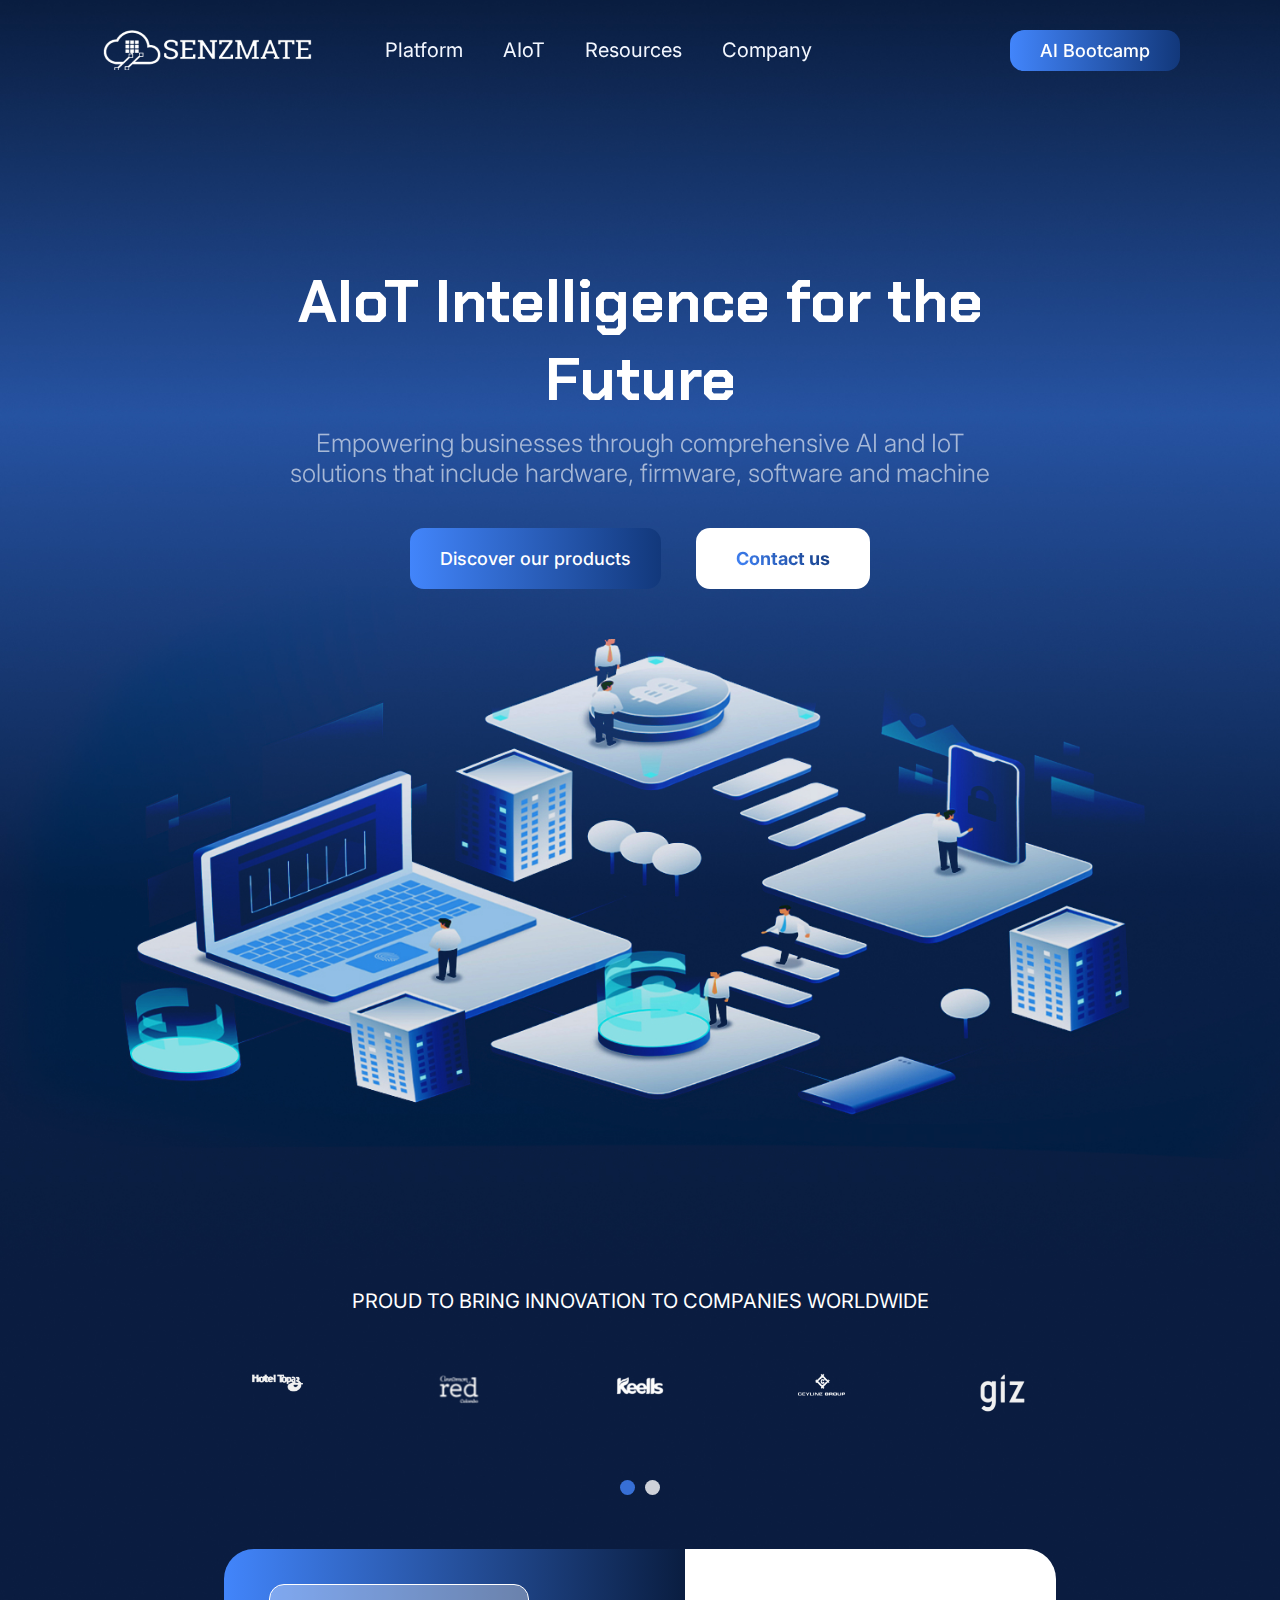
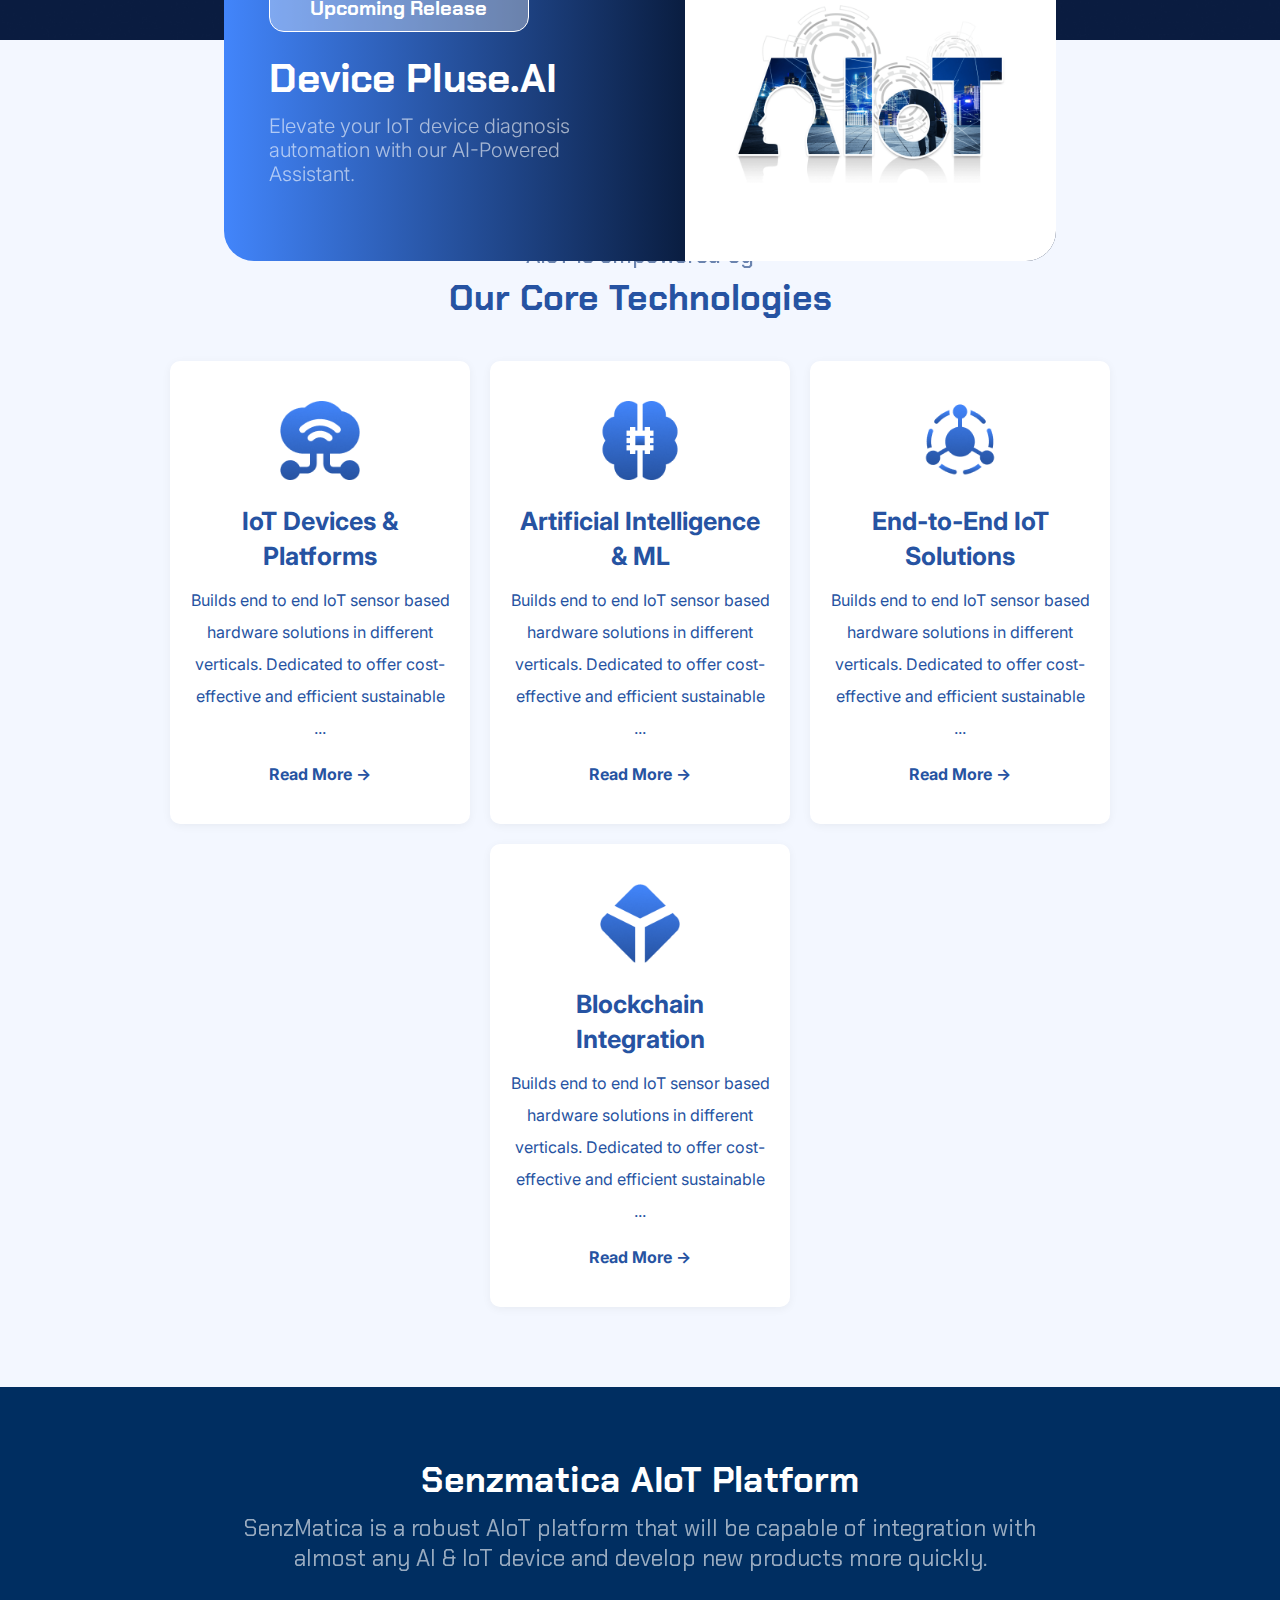
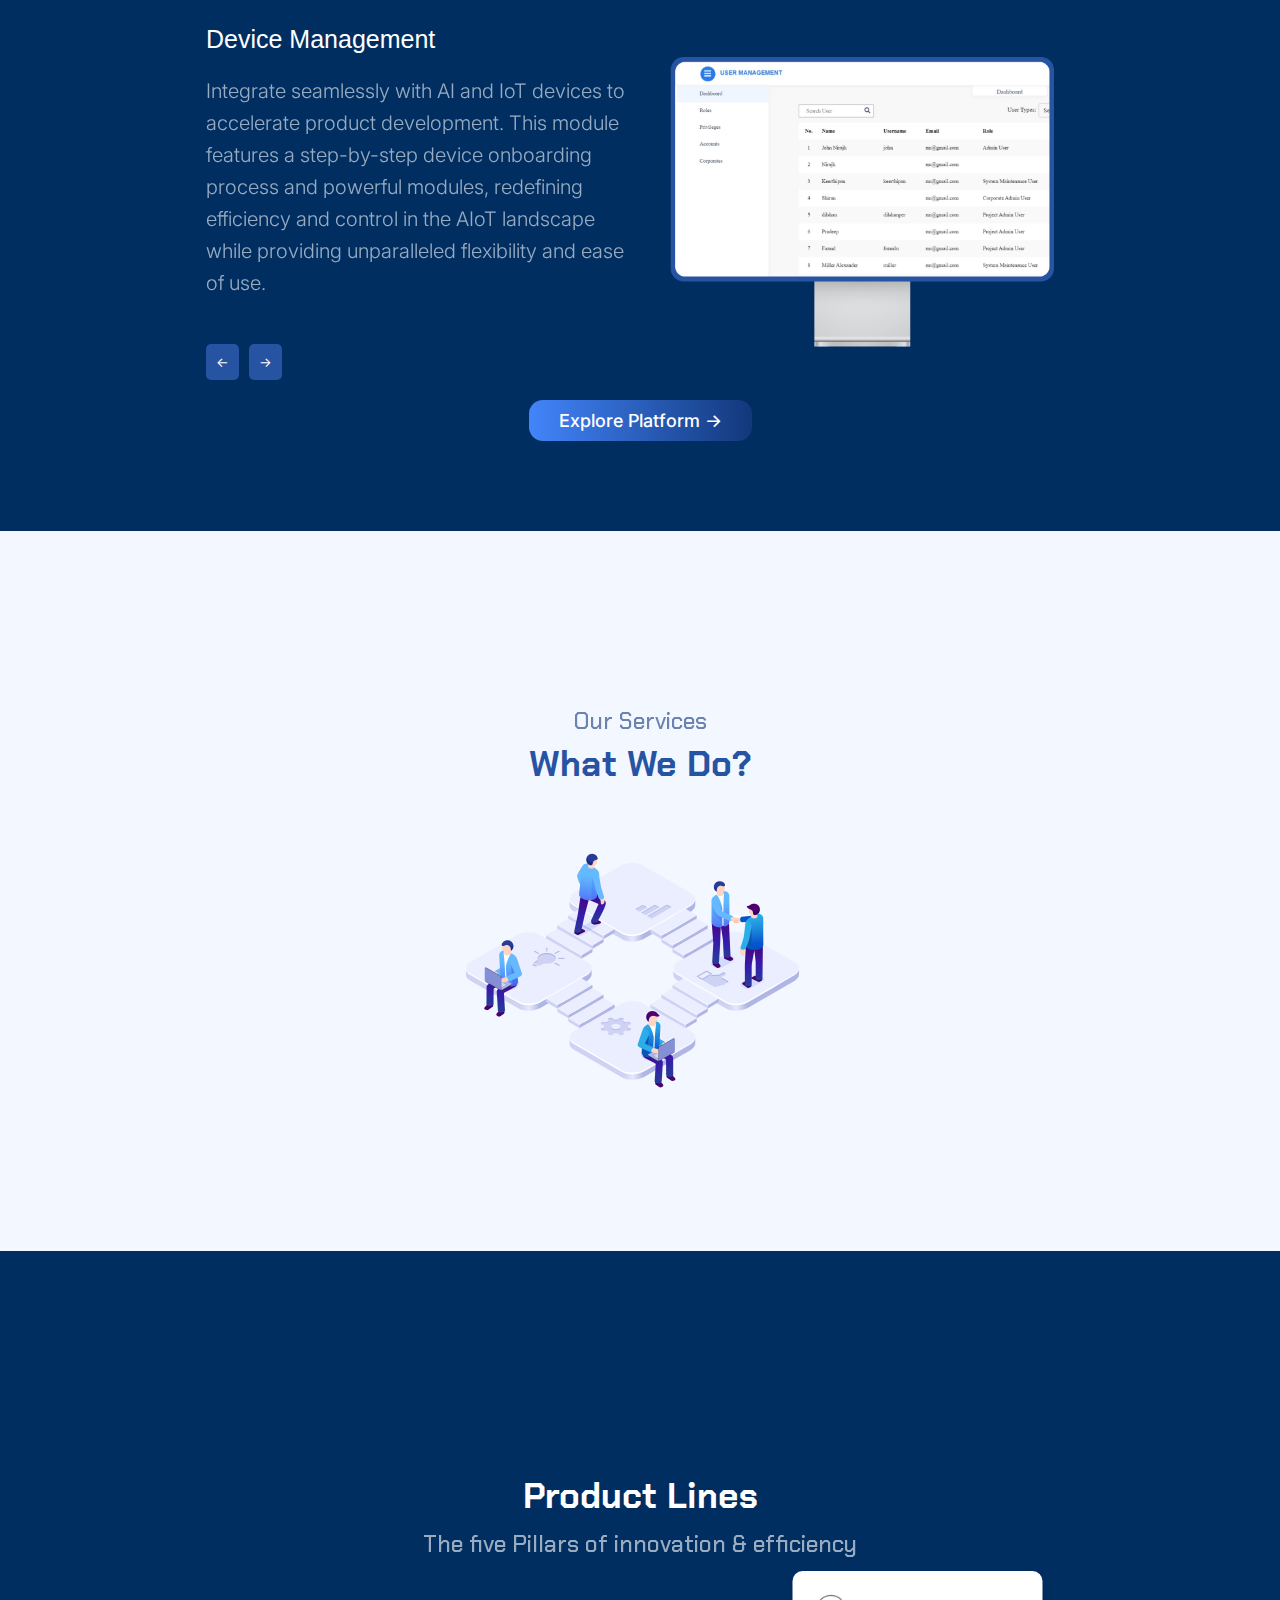
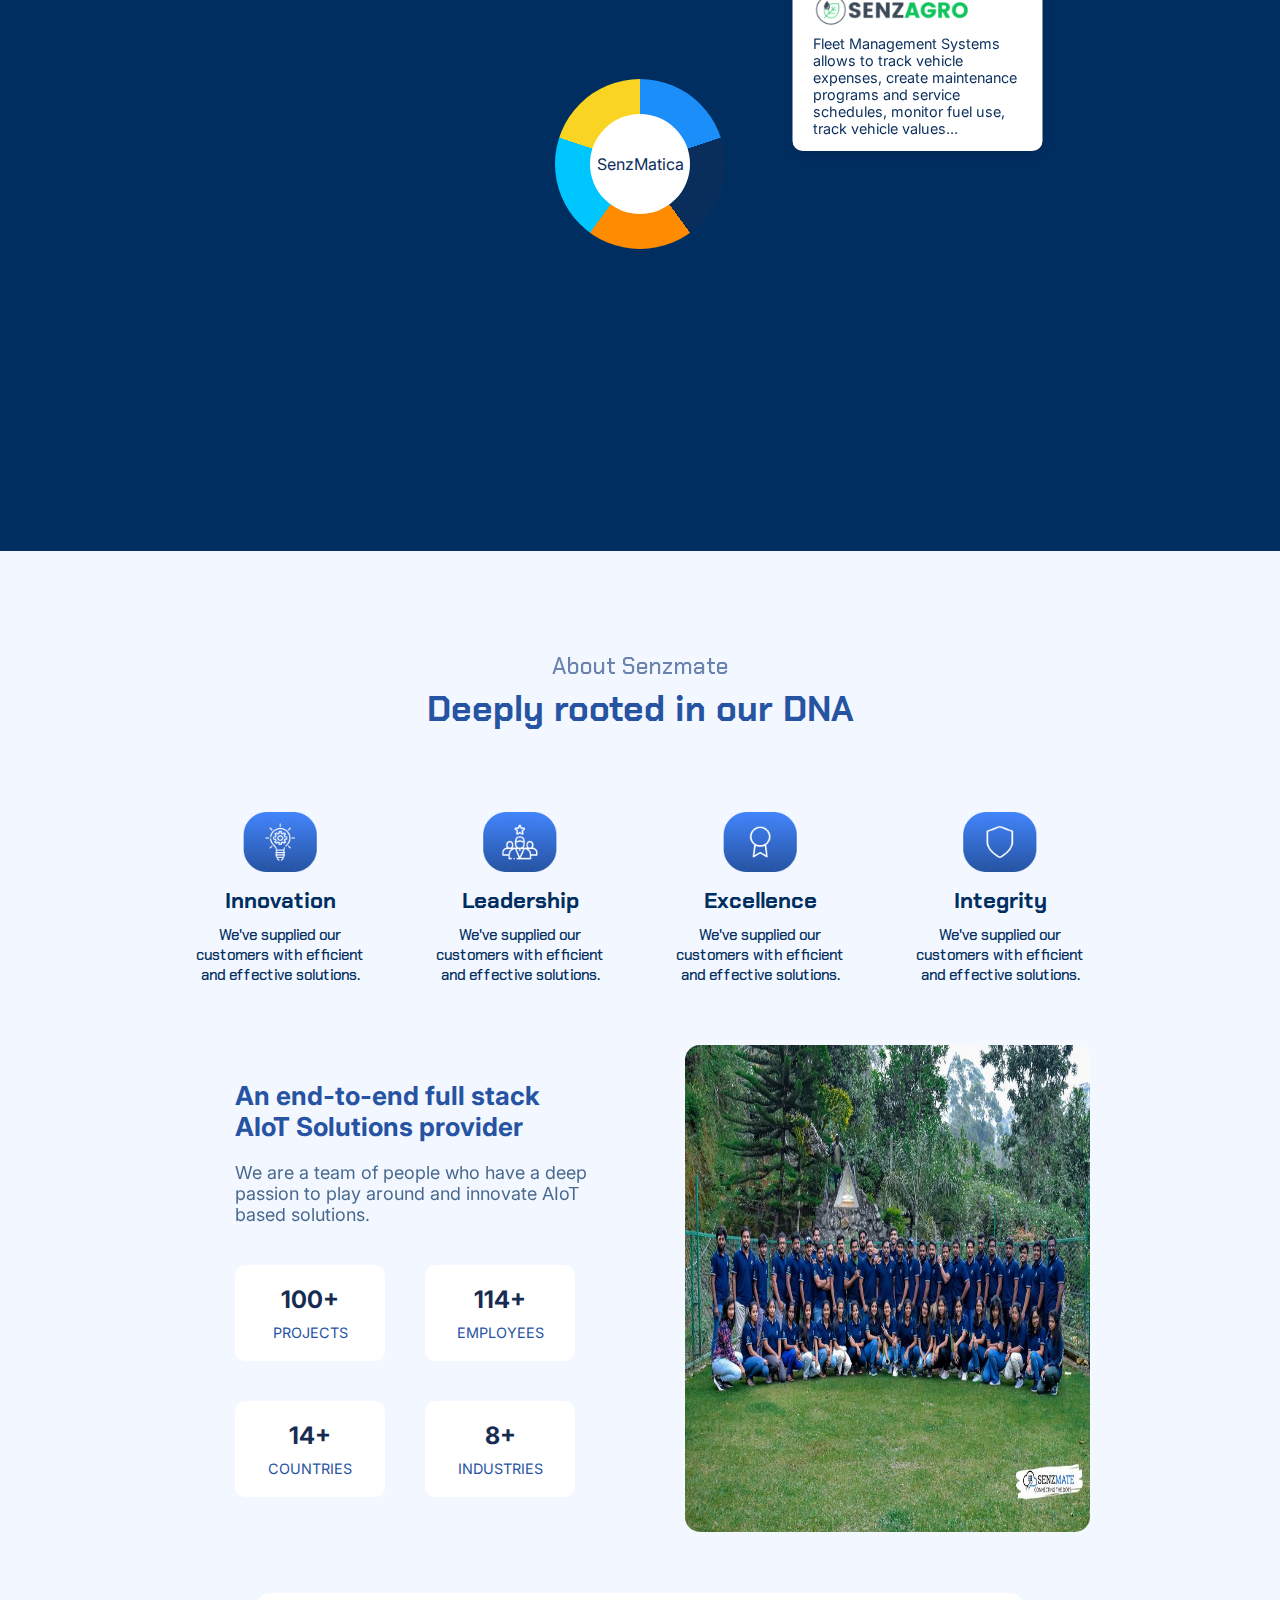
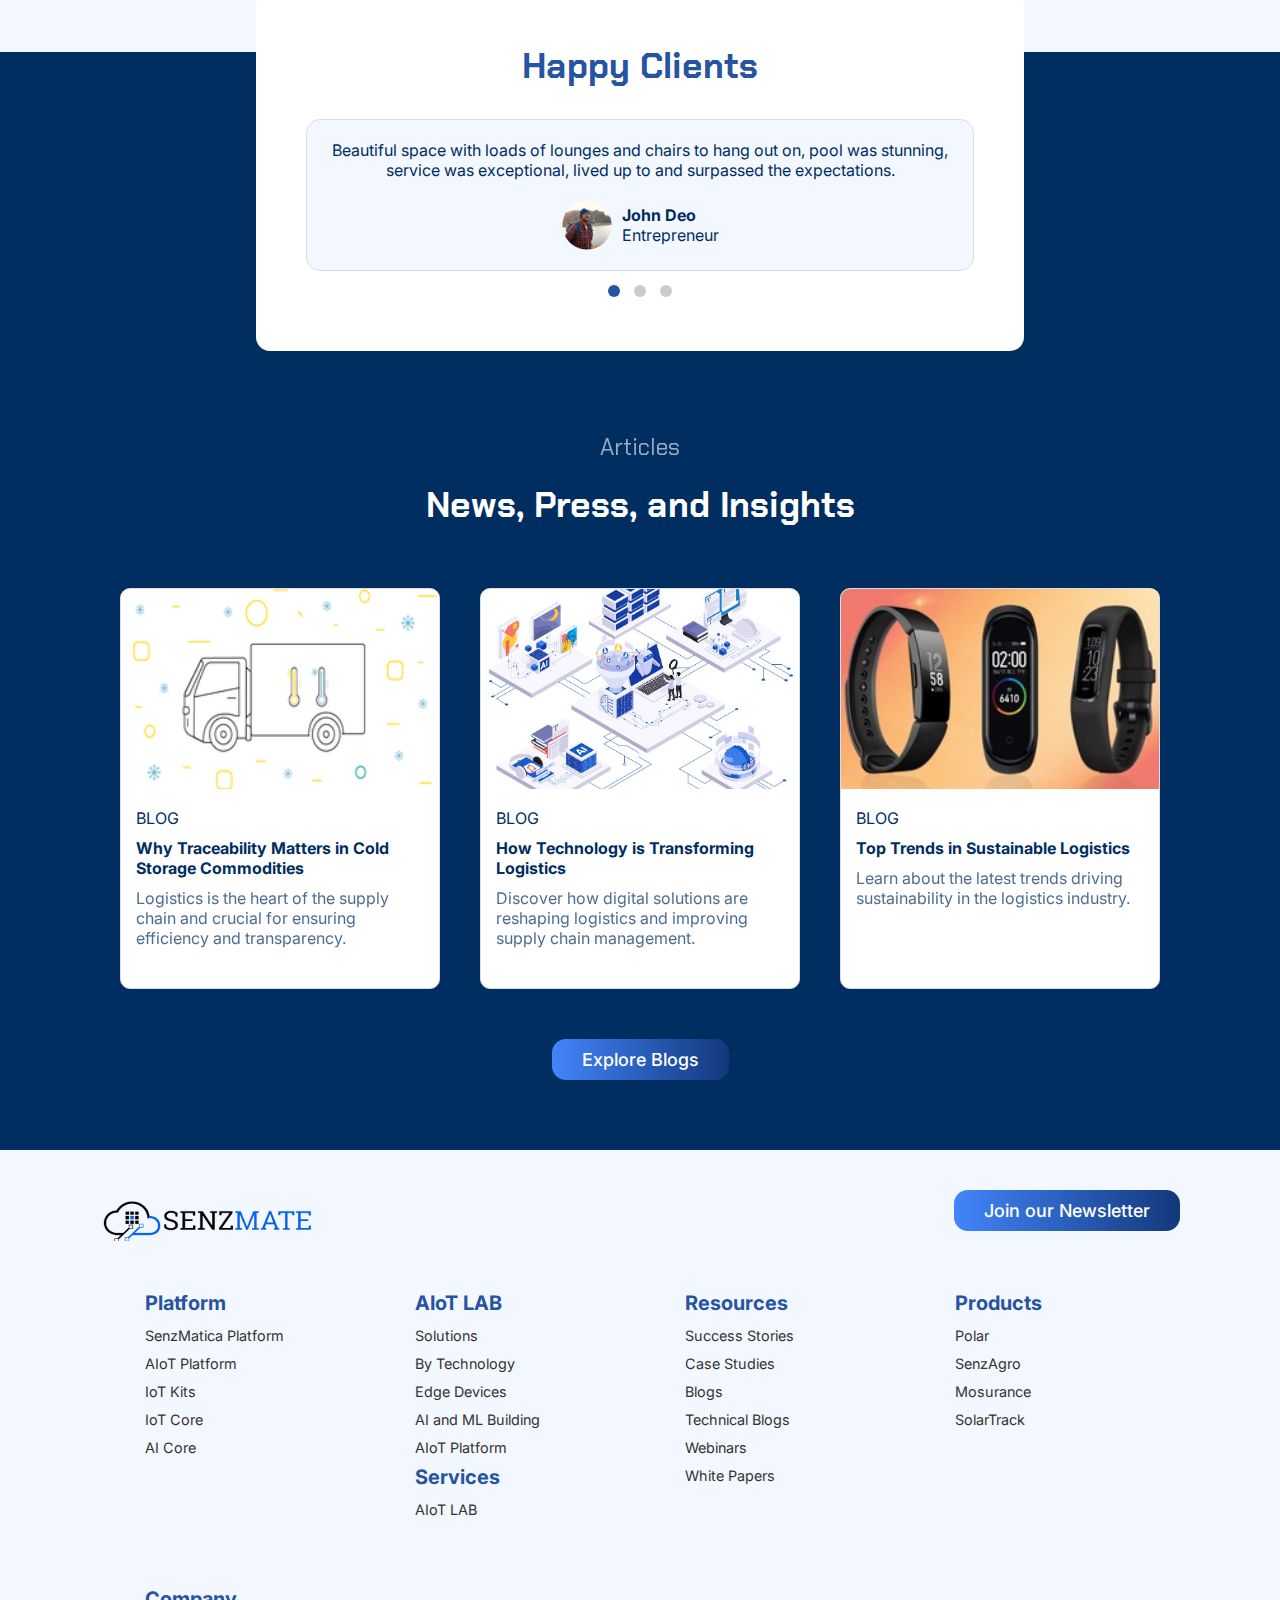
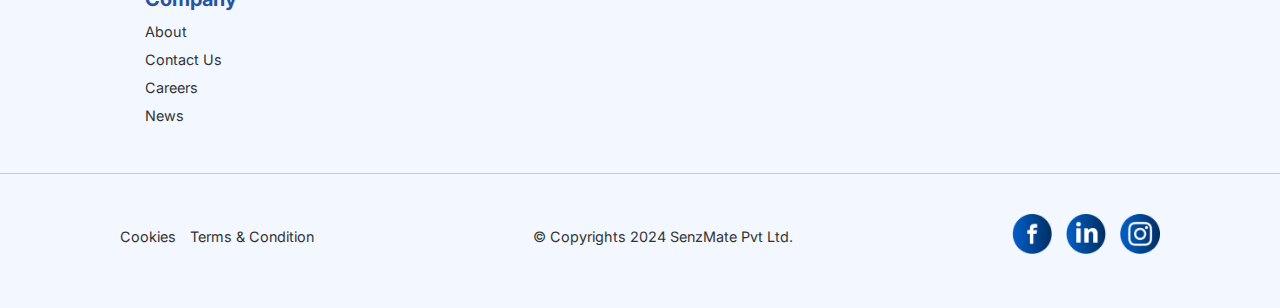
==== commit 44c38b83: "Updated some icons" ====
--- a/index.html
+++ b/index.html
@@ -3,7 +3,7 @@
 <head>
   <meta charset="UTF-8">
   <meta name="viewport" content="width=device-width, initial-scale=1.0">
-  <title>SenzMate</title>
+  <title>SenzMate Redesign</title>
   <link rel="stylesheet" type="text/css" href="index.css">
   <link rel="stylesheet" href="https://cdnjs.cloudflare.com/ajax/libs/OwlCarousel2/2.3.4/assets/owl.carousel.min.css">
     <link rel="stylesheet" href="https://cdnjs.cloudflare.com/ajax/libs/OwlCarousel2/2.3.4/assets/owl.theme.default.css">
@@ -164,23 +164,23 @@
       </div>
       <div class="popup-section">
         <div class="popupNew" id="popupNew1">
-          <h4>SenzAGRO</h4>
+          <img src="./img/product_5.png" alt="SenzAgro">
           <p>Fleet Management Systems allows to track vehicle expenses, create maintenance programs and service schedules, monitor fuel use, track vehicle values...</p>
       </div>
       <div class="popupNew" id="popupNew2">
-          <h4>MOSURANCE</h4>
+          <img src="./img/product_1.png" alt="MOSURANCE">
           <p>Fleet Management Systems allows to track vehicle expenses, create maintenance programs and service schedules, monitor fuel use, track vehicle values...</p>
       </div>
       <div class="popupNew" id="popupNew3">
-          <h4>POLAR</h4>
+          <img src="./img/product_4.png" alt="POLAR">
           <p>Fleet Management Systems allows to track vehicle expenses, create maintenance programs and service schedules, monitor fuel use, track vehicle values...</p>
       </div>
       <div class="popupNew" id="popupNew4">
-          <h4>Factoryspy</h4>
+          <img src="./img/product_3.png" alt="Factoryspy">
           <p>Fleet Management Systems allows to track vehicle expenses, create maintenance programs and service schedules, monitor fuel use, track vehicle values...</p>
       </div>
       <div class="popupNew" id="popupNew5">
-          <h4>SOLAR TRACK</h4>
+          <img src="./img/product_2.png" alt="SOLAR TRACK">
           <p>Fleet Management Systems allows to track vehicle expenses, create maintenance programs and service schedules, monitor fuel use, track vehicle values...</p>
       </div>
       </div>
@@ -193,22 +193,22 @@
   <h2>Deeply rooted in our DNA</h2>
   <div class="pillars">
       <div class="pillar">
-          <div class="icon">🌟</div>
+          <img src="./img/icon1.png" class="icon"></img>
           <h3>Innovation</h3>
           <p>We've supplied our customers with efficient and effective solutions.</p>
       </div>
       <div class="pillar">
-          <div class="icon">🌟</div>
+        <img src="./img/icon2.png" class="icon"></img>
           <h3>Leadership</h3>
           <p>We've supplied our customers with efficient and effective solutions.</p>
       </div>
       <div class="pillar">
-          <div class="icon">🌟</div>
+        <img src="./img/icon3.png" class="icon"></img>
           <h3>Excellence</h3>
           <p>We've supplied our customers with efficient and effective solutions.</p>
       </div>
       <div class="pillar">
-          <div class="icon">🌟</div>
+        <img src="./img/icon4.png" class="icon"></img>
           <h3>Integrity</h3>
           <p>We've supplied our customers with efficient and effective solutions.</p>
       </div>
--- a/index.css
+++ b/index.css
@@ -953,8 +953,13 @@
 
 .popup-section {
   position: absolute;
-  padding: 30px;
-}
+  padding: 20px 50px 0px 0px;
+}
+
+.popup-section img {
+  height: 40px;
+}
+
 
 #popupNew1 {
   position: absolute;
@@ -1070,27 +1075,34 @@
 }
 
 .pillar {
-  background-color: #fff;
-  padding: 20px;
-  border-radius: 10px;
-  box-shadow: 0 4px 8px rgba(0, 0, 0, 0.1);
+  background-color: transparent;
+  padding: 10px;
   width: 200px;
   text-align: center;
 }
 
 .pillar .icon {
-  font-size: 2rem;
+  width: auto;
+  height: 60px;
   margin-bottom: 10px;
 }
 
 .pillar h3 {
-  font-size: 1.2rem;
-  color: #0a2e5c;
+  font-size: 22px;
+  color: #002E61;
+  font-family: "Chakra Petch", sans-serif;
+  font-weight: 700;
+  font-style: normal; 
 }
 
 .pillar p {
-  font-size: 0.9rem;
-  color: #777;
+  font-size: 15px;
+  margin-top: 10px;
+  color: #002E61;
+  text-align: center;
+  font-family: "Chakra Petch", sans-serif;
+  font-weight: 500;
+  font-style: normal; 
 }
 
 .count-section {
@@ -1098,23 +1110,23 @@
   display: flex;
   padding: 20px 150px;
 }
-
 
 .description {
   margin-bottom: 40px;
 }
 
 .description h3 {
-  font-size: 1.5rem;
-  color: #0a2e5c;
-  margin-bottom: 10px;
+  font-size: 26px;
+  color: #2653A2;
+  padding-bottom: 10px;
 }
 
 .description p {
-  font-size: 1rem;
-  color: #555;
-}
-
+  font-size: 18px;
+  margin-top: 10px;
+  color: #002E61;
+  opacity: 70%;
+}
 
 .stats {
   display: flex;
@@ -1126,33 +1138,31 @@
   background-color: #fff;
   padding: 20px;
   border-radius: 10px;
-  box-shadow: 0 4px 8px rgba(0, 0, 0, 0.1);
   width: 150px;
   text-align: center;
 }
 
 .stat h4 {
   font-size: 1.5rem;
-  color: #0a2e5c;
+  color: #172C52;
   margin-bottom: 10px;
 }
 
 .stat p {
   font-size: 0.9rem;
-  color: #777;
+  color: #2653A2;
 }
 
 .image-container {
   display: flex;
-  justify-content: center;
   width: 100%;
   height: 100%;
+  background: #F3F7FF;
 }
 
 .image-container img {
   max-width: 100%;
-  border-radius: 10px;
-  box-shadow: 0 4px 8px rgba(0, 0, 0, 0.1);
+  border-radius: 15px;
 }
 
 /* Reviews Section */
